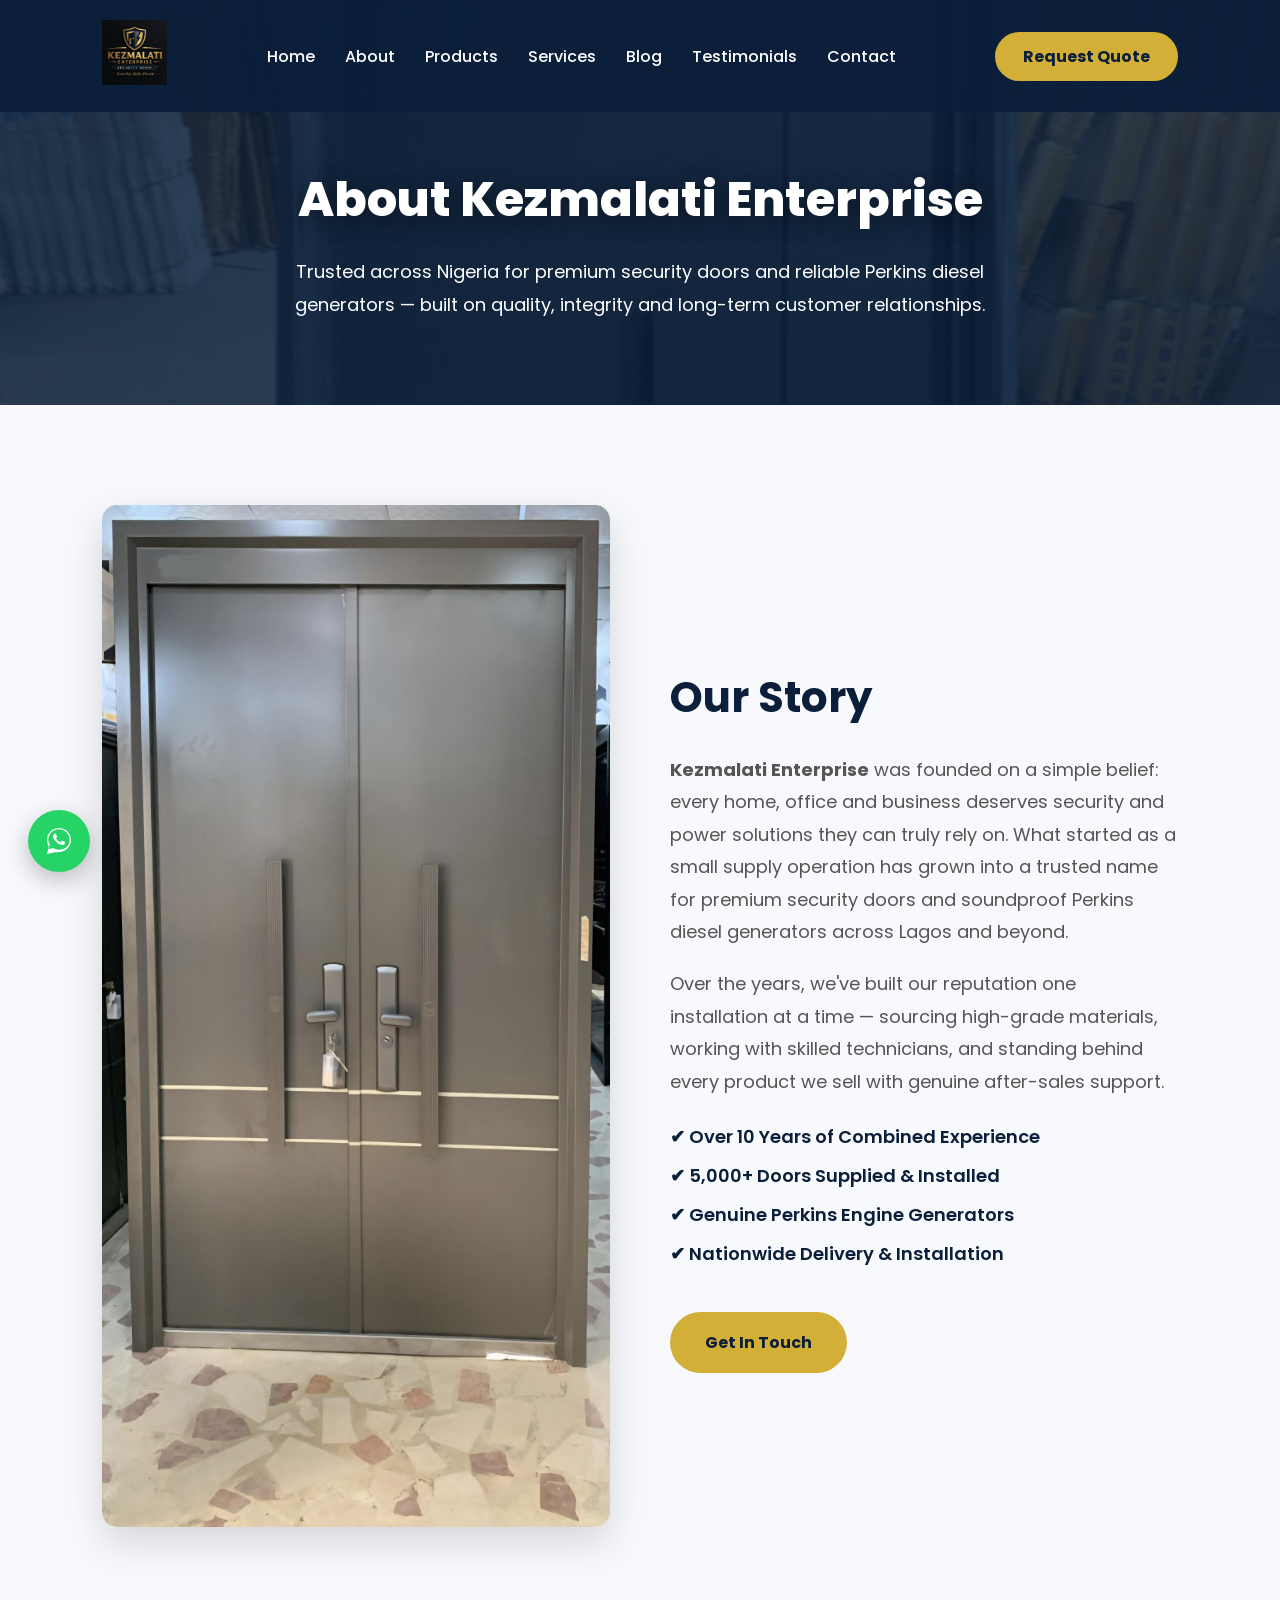
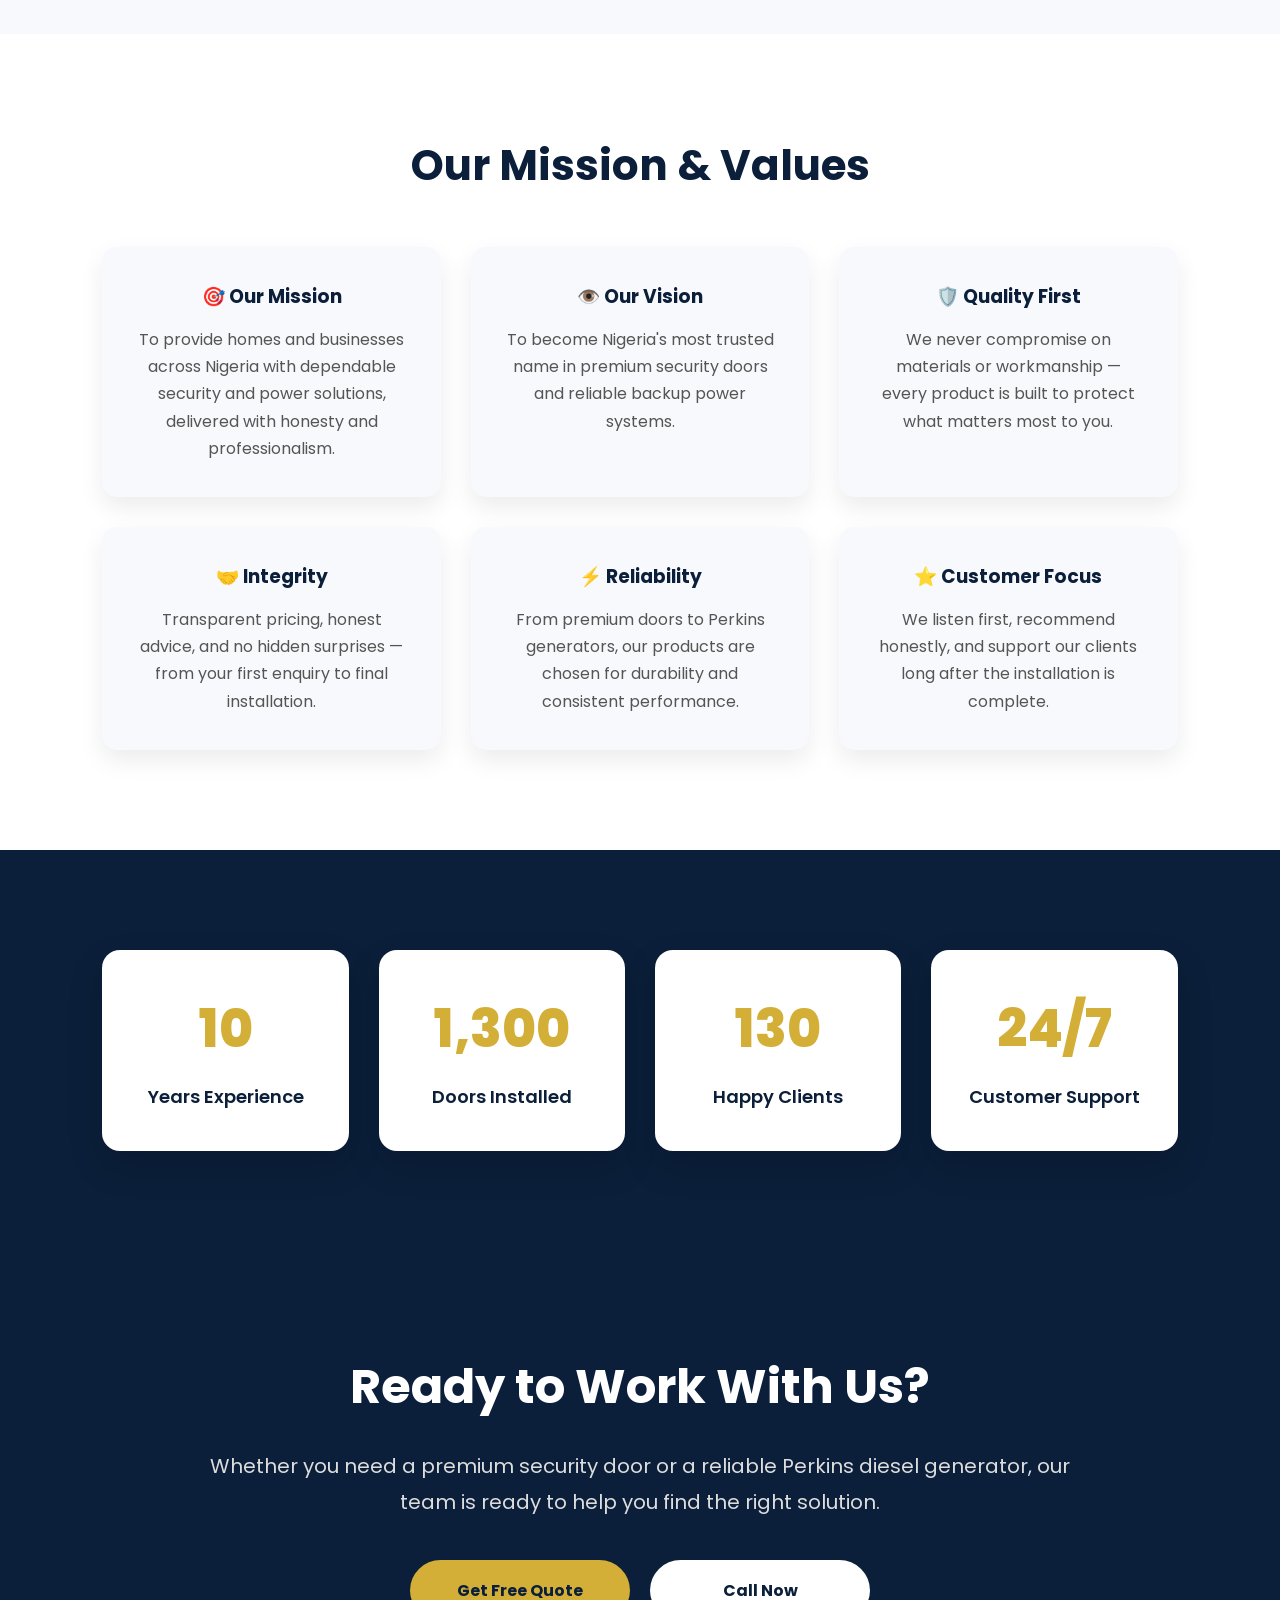
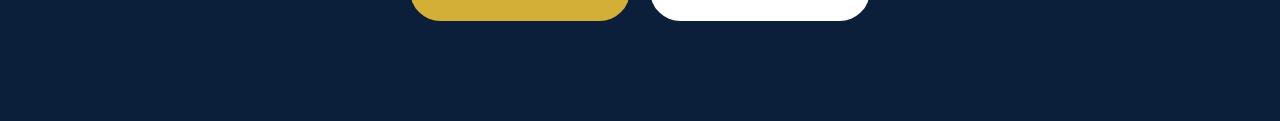
==== about.html @ baad0e33 "Fix sitemap URLs, robots.txt, analytics setup and SEO updates" ====
<!DOCTYPE html>
<html lang="en">
<head>

<meta charset="UTF-8">
<meta name="viewport" content="width=device-width, initial-scale=1.0">

<!-- Google tag (gtag.js) -->
<script async src="https://www.googletagmanager.com/gtag/js?id=G-0LH8WKZGC8"></script>
<script>
  window.dataLayer = window.dataLayer || [];
  function gtag(){dataLayer.push(arguments);}
  gtag('js', new Date());

  gtag('config', 'G-0LH8WKZGC8');
</script>

<title>About Us | Kezmalati Enterprise – Security Doors & Perkins Generators</title>

<meta name="description" content="Learn about Kezmalati Enterprise — trusted supplier and installer of premium security doors, armored doors and soundproof Perkins diesel generators across Lagos, Nigeria.">

<meta name="keywords" content="about Kezmalati Enterprise, security doors company Lagos, Perkins generator supplier Nigeria">

<meta name="author" content="Kezmalati Enterprise">
<meta name="robots" content="index, follow">

<link rel="canonical" href="https://kzmalat.github.io/kezma-main/about.html">

<meta property="og:type" content="website">
<meta property="og:title" content="About Us | Kezmalati Enterprise">
<meta property="og:description" content="Trusted supplier and installer of premium security doors and soundproof Perkins diesel generators across Nigeria.">
<meta property="og:image" content="https://kzmalat.github.io/kezma-main/images/logo.png">
<meta property="og:url" content="https://kzmalat.github.io/kezma-main/about.html">
<meta property="og:site_name" content="Kezmalati Enterprise">

<meta name="twitter:card" content="summary_large_image">
<meta name="twitter:title" content="About Us | Kezmalati Enterprise">
<meta name="twitter:description" content="Trusted supplier and installer of premium security doors and soundproof Perkins diesel generators across Nigeria.">
<meta name="twitter:image" content="https://kzmalat.github.io/kezma-main/images/logo.png">

<link rel="icon" type="image/png" href="images/logo.png">

<link rel="stylesheet" href="css/style.css">

<link rel="preconnect" href="https://fonts.googleapis.com">
<link rel="preconnect" href="https://fonts.gstatic.com" crossorigin>
<link href="https://fonts.googleapis.com/css2?family=Poppins:wght@300;400;500;600;700;800&display=swap" rel="stylesheet">

<script async src="https://www.googletagmanager.com/gtag/js?id=G-X28613F987"></script>
<script>
  window.dataLayer = window.dataLayer || [];
  function gtag(){dataLayer.push(arguments);}
  gtag('js', new Date());
  gtag('config', 'G-X28613F987');
</script>

</head>

<body>

<header>
<nav class="navbar">

<div class="logo">
<a href="index.html"><img src="images/logo.png" alt="Kezmalati Enterprise Logo"></a>
</div>

<ul class="nav-links" id="navLinks">
<li><a href="index.html">Home</a></li>
<li><a href="about.html">About</a></li>
<li><a href="products.html">Products</a></li>
<li><a href="services.html">Services</a></li>
<li><a href="blog.html">Blog</a></li>
<li><a href="index.html#testimonial">Testimonials</a></li>
<li><a href="contact.html">Contact</a></li>
</ul>

<a class="quote-btn" href="contact.html">Request Quote</a>
<button class="hamburger" id="hamburgerBtn" aria-label="Toggle menu">
    <span></span>
    <span></span>
    <span></span>
</button>
</nav>
</header>

<!-- ================= PAGE HEADER ================= -->

<section class="page-header">
    <div class="page-header-content">
        <h1>About Kezmalati Enterprise</h1>
        <p>Trusted across Nigeria for premium security doors and reliable Perkins diesel generators — built on quality, integrity and long-term customer relationships.</p>
    </div>
</section>

<!-- ================= OUR STORY ================= -->

<section class="about" id="our-story">
    <div class="about-container">

        <div class="about-image">
            <img src="images/door2.jpg" alt="Kezmalati Enterprise installation" loading="lazy" width="720" height="1022">
        </div>

        <div class="about-text">
            <h2>Our Story</h2>
            <p>
                <strong>Kezmalati Enterprise</strong> was founded on a simple belief: every home, office and business deserves security and power solutions they can truly rely on. What started as a small supply operation has grown into a trusted name for premium security doors and soundproof Perkins diesel generators across Lagos and beyond.
            </p>
            <p>
                Over the years, we've built our reputation one installation at a time — sourcing high-grade materials, working with skilled technicians, and standing behind every product we sell with genuine after-sales support.
            </p>

            <ul class="about-list">
                <li>✔ Over 10 Years of Combined Experience</li>
                <li>✔ 5,000+ Doors Supplied & Installed</li>
                <li>✔ Genuine Perkins Engine Generators</li>
                <li>✔ Nationwide Delivery & Installation</li>
            </ul>

            <a href="contact.html" class="btn-primary">Get In Touch</a>
        </div>

    </div>
</section>

<!-- ================= MISSION / VISION / VALUES ================= -->

<section class="why-choose">
    <h2>Our Mission &amp; Values</h2>

    <div class="why-grid">

        <div class="why-card reveal">
            <h3>🎯 Our Mission</h3>
            <p>To provide homes and businesses across Nigeria with dependable security and power solutions, delivered with honesty and professionalism.</p>
        </div>

        <div class="why-card reveal">
            <h3>👁️ Our Vision</h3>
            <p>To become Nigeria's most trusted name in premium security doors and reliable backup power systems.</p>
        </div>

        <div class="why-card reveal">
            <h3>🛡️ Quality First</h3>
            <p>We never compromise on materials or workmanship — every product is built to protect what matters most to you.</p>
        </div>

        <div class="why-card reveal">
            <h3>🤝 Integrity</h3>
            <p>Transparent pricing, honest advice, and no hidden surprises — from your first enquiry to final installation.</p>
        </div>

        <div class="why-card reveal">
            <h3>⚡ Reliability</h3>
            <p>From premium doors to Perkins generators, our products are chosen for durability and consistent performance.</p>
        </div>

        <div class="why-card reveal">
            <h3>⭐ Customer Focus</h3>
            <p>We listen first, recommend honestly, and support our clients long after the installation is complete.</p>
        </div>

    </div>
</section>

<!-- ================= STATS ================= -->

<section class="stats-section">
    <div class="stats-container">

        <div class="stat-box reveal">
            <h2 class="counter" data-target="10">0</h2>
            <p>Years Experience</p>
        </div>

        <div class="stat-box reveal">
            <h2 class="counter" data-target="5000">0</h2>
            <p>Doors Installed</p>
        </div>

        <div class="stat-box reveal">
            <h2 class="counter" data-target="500">0</h2>
            <p>Happy Clients</p>
        </div>

        <div class="stat-box reveal">
            <h2>24/7</h2>
            <p>Customer Support</p>
        </div>

    </div>
</section>

<!-- ================= CTA ================= -->

<section class="cta-section">
    <div class="cta-content">
        <h2>Ready to Work With Us?</h2>
        <p>Whether you need a premium security door or a reliable Perkins diesel generator, our team is ready to help you find the right solution.</p>

        <div class="cta-buttons">
            <a href="contact.html" class="btn-primary">Get Free Quote</a>
            <a href="tel:07018037909" class="btn-secondary">Call Now</a>
        </div>
    </div>
</section>

<script src="js/script.js" defer></script>
<script src="js/scroll-animations.js" defer></script>
<script src="js/mobile-menu.js" defer></script>
<script src="js/back-to-top.js" defer></script>
<script src="js/active-nav.js" defer></script>

<script type="text/javascript" id="hs-script-loader" async defer src="//js-eu1.hs-scripts.com/148924846.js"></script>

<a href="https://wa.me/2348070807540?text=Hello%20Kezmalati%2C%20I%27m%20interested%20in%20your%20security%20doors%2Fgenerators"
   class="whatsapp-float"
   target="_blank"
   aria-label="Chat with us on WhatsApp">
    <svg viewBox="0 0 32 32" xmlns="http://www.w3.org/2000/svg">
        <path d="M16.001 3C9.373 3 4 8.373 4 15c0 2.362.688 4.564 1.875 6.417L4 29l7.79-1.833A11.93 11.93 0 0 0 16 27c6.627 0 12-5.373 12-12S22.628 3 16.001 3zm0 21.7c-1.933 0-3.733-.55-5.267-1.5l-.375-.225-4.617 1.083 1.108-4.5-.246-.392A9.65 9.65 0 0 1 5.3 15c0-5.9 4.8-10.7 10.7-10.7S26.7 9.1 26.7 15 21.9 24.7 16 24.7zm5.517-8.017c-.3-.15-1.775-.875-2.05-.975-.275-.1-.475-.15-.675.15-.2.3-.775.975-.95 1.175-.175.2-.35.225-.65.075-.3-.15-1.27-.468-2.42-1.492-.895-.798-1.5-1.783-1.675-2.083-.175-.3-.02-.462.132-.612.135-.135.3-.35.45-.525.15-.175.2-.3.3-.5.1-.2.05-.375-.025-.525-.075-.15-.675-1.625-.925-2.225-.244-.585-.492-.506-.675-.516-.175-.008-.375-.01-.575-.01s-.525.075-.8.375c-.275.3-1.05 1.025-1.05 2.5s1.075 2.9 1.225 3.1c.15.2 2.113 3.225 5.12 4.524.716.309 1.274.494 1.71.632.718.228 1.372.196 1.888.119.576-.086 1.775-.726 2.025-1.427.25-.7.25-1.3.175-1.427-.075-.125-.275-.2-.575-.35z"/>
    </svg>
</a>

<button id="backToTop" aria-label="Back to top">↑</button>

</body>
</html>
---- css/style.css ----
html{
    scroll-behavior:smooth;
}

*{
margin:0;
padding:0;
box-sizing:border-box;
font-family:'Poppins',sans-serif;
}

body{
background:white;
}

.navbar{
position:fixed;
top:0;
left:0;
width:100%;
display:flex;
justify-content:space-between;
align-items:center;
padding:20px 8%;
background:rgba(11,31,58,.95);
z-index:999;
}

.logo img{
height:65px;
}

.nav-links{
display:flex;
list-style:none;
gap:30px;
}

.nav-links a{
color:white;
text-decoration:none;
font-weight:500;
transition:.3s;
}

.nav-links a:hover{
color:#D4AF37;
}

.quote-btn{
background:#D4AF37;
color:#0B1F3A;
padding:12px 28px;
text-decoration:none;
border-radius:40px;
font-weight:bold;
transition:.3s;
}

.quote-btn:hover{
transform:translateY(-3px);
}

/* ================= HERO SECTION ================= */

.hero{
    position:relative;
    height:100vh;
    display:flex;
    justify-content:center;
    align-items:center;
    text-align:center;
    background-size:cover;
    background-position:center;
    background-repeat:no-repeat;
    color:#fff;
}

.hero-content{
    width:100%;
    max-width:900px;
    margin:auto;
    padding:20px;
    z-index:2;
}

.hero h1{
    font-size:64px;
    font-weight:800;
    line-height:1.2;
    margin-bottom:25px;
    text-shadow:0 5px 25px rgba(0,0,0,.45);
}

.hero p{
    font-size:22px;
    line-height:1.8;
    max-width:800px;
    margin:0 auto 40px;
}

.hero-buttons{
    display:flex;
    justify-content:center;
    gap:20px;
    flex-wrap:wrap;
}

.btn-primary,
.btn-secondary{
    display:inline-block;
    padding:18px 35px;
    border-radius:50px;
    text-decoration:none;
    font-weight:700;
    transition:.3s;
}

.btn-primary{
    background:#D4AF37;
    color:#0B1F3A;
}

.btn-secondary{
    background:#ffffff;
    color:#0B1F3A;
}

.btn-primary:hover,
.btn-secondary:hover{
    transform:translateY(-4px);
}

@media(max-width:900px){
.hero{ padding:0 20px; }
.hero h1{ font-size:42px; }
.hero p{ font-size:18px; }
.hero-buttons{ flex-direction:column; align-items:center; }
}

/* ================= HAMBURGER MENU ================= */

.hamburger{
    display:none;
    flex-direction:column;
    justify-content:space-between;
    width:32px;
    height:24px;
    background:none;
    border:none;
    cursor:pointer;
    z-index:1001;
}

.hamburger span{
    display:block;
    height:3px;
    width:100%;
    background:#D4AF37;
    border-radius:3px;
    transition:.3s;
}

.hamburger.active span:nth-child(1){ transform:translateY(10.5px) rotate(45deg); }
.hamburger.active span:nth-child(2){ opacity:0; }
.hamburger.active span:nth-child(3){ transform:translateY(-10.5px) rotate(-45deg); }

@media(max-width:900px){
.hamburger{ display:flex; }
.nav-links{
    display:flex;
    flex-direction:column;
    position:fixed;
    top:0;
    right:-100%;
    width:70%;
    max-width:320px;
    height:100vh;
    background:#0B1F3A;
    padding:100px 30px;
    gap:25px;
    transition:right .4s ease;
    z-index:1000;
}
.nav-links.active{ right:0; }
.nav-links li{ list-style:none; }
.nav-links a{ font-size:18px; }
.quote-btn{ display:none; }
}

/* ================= ABOUT SECTION ================= */

.about{
    padding:100px 8%;
    background:#f8f9fc;
}

.about-container{
    display:flex;
    align-items:center;
    justify-content:space-between;
    gap:60px;
    flex-wrap:wrap;
}

.about-image{ flex:1; }
.about-image img{
    width:100%;
    border-radius:15px;
    box-shadow:0 15px 40px rgba(0,0,0,.15);
}

.about-text{ flex:1; }
.about-text h2{
    font-size:42px;
    color:#0B1F3A;
    margin-bottom:25px;
}

.about-text p{
    font-size:18px;
    line-height:1.8;
    color:#555;
    margin-bottom:20px;
}

.about-list{
    list-style:none;
    padding:0;
    margin:25px 0;
}

.about-list li{
    margin-bottom:12px;
    font-size:18px;
    font-weight:600;
    color:#0B1F3A;
}

.about .btn-primary{
    display:inline-block;
    margin-top:20px;
}

@media(max-width:900px){
.about-container{ flex-direction:column; }
.about-text{ text-align:center; }
.about-text h2{ font-size:34px; }
.about-image img{ max-width:500px; margin:auto; display:block; }
}

/* ================= WHY CHOOSE US ================= */

.why-choose{
    padding:100px 8%;
    background:#ffffff;
    text-align:center;
}

.why-choose h2{
    font-size:42px;
    color:#0B1F3A;
    margin-bottom:50px;
}

.why-grid{
    display:grid;
    grid-template-columns:repeat(auto-fit,minmax(280px,1fr));
    gap:30px;
}

.why-card{
    background:#f8f9fc;
    padding:35px;
    border-radius:15px;
    box-shadow:0 10px 25px rgba(0,0,0,.08);
    transition:0.3s;
}

.why-card:hover{ transform:translateY(-10px); }
.why-card h3{ color:#0B1F3A; margin-bottom:15px; }
.why-card p{ color:#555; line-height:1.7; }

/* ================= FEATURED PRODUCTS ================= */

.featured-products{
    padding:100px 8%;
    background:#ffffff;
}

.section-title{
    text-align:center;
    margin-bottom:80px;
}

.section-title h2{
    font-size:42px;
    color:#0B1F3A;
    margin-bottom:25px;
}

.section-title p{
    font-size:18px;
    color:#666;
    max-width:700px;
    margin:0 auto 20px;
    line-height:1.8;
}

.products-grid{
    display:grid;
    grid-template-columns:repeat(auto-fit,minmax(320px,1fr));
    gap:35px;
}

.product-card{
    background:#ffffff;
    border-radius:18px;
    overflow:hidden;
    box-shadow:0 12px 35px rgba(0,0,0,.10);
    transition:all .35s ease;
}

.product-card:hover{
    transform:translateY(-10px);
    box-shadow:0 18px 45px rgba(0,0,0,.18);
}

.product-card img{
    width:100%;
    height:320px;
    object-fit:cover;
    display:block;
}

.product-card h3{
    color:#0B1F3A;
    font-size:24px;
    margin:30px 25px 18px;
    line-height:1.4;
}

.product-card p{
    color:#666;
    font-size:16px;
    line-height:1.8;
    margin:0 25px 30px;
}

.product-card .btn-primary{
    display:inline-block;
    margin:10px 25px 35px;
}

@media(max-width:768px){
.product-card img{ height:240px; }
.section-title h2{ font-size:34px; }
}

/* ================= GENERATOR SECTION ================= */

.generator-section{
    padding:100px 8%;
    background:#f8f9fc;
}

.generator-content{
    display:flex;
    align-items:center;
    justify-content:space-between;
    gap:60px;
    flex-wrap:wrap;
}

.generator-text{ flex:1; }
.generator-tag{
    display:inline-block;
    background:#D4AF37;
    color:#0B1F3A;
    padding:8px 18px;
    border-radius:30px;
    font-weight:600;
    margin-bottom:20px;
}

.generator-text h2{
    font-size:42px;
    color:#0B1F3A;
    margin-bottom:25px;
}

.generator-text p{
    font-size:18px;
    line-height:1.8;
    color:#555;
    margin-bottom:25px;
}

.generator-list{
    list-style:none;
    margin-bottom:35px;
    padding:0;
}

.generator-list li{
    margin-bottom:12px;
    font-size:18px;
    font-weight:600;
    color:#0B1F3A;
}

.generator-buttons{
    display:flex;
    gap:20px;
    flex-wrap:wrap;
}

.generator-image{ flex:1; text-align:center; }
.generator-image img{
    width:100%;
    max-width:450px;
    height:320px;
    object-fit:cover;
    border-radius:18px;
    box-shadow:0 15px 40px rgba(0,0,0,.15);
    transition:.3s;
}

.generator-image img:hover{ transform:scale(1.03); }

@media(max-width:900px){
.generator-content{ flex-direction:column; }
.generator-text{ text-align:center; }
.generator-buttons{ justify-content:center; }
.generator-text h2{ font-size:34px; }
.generator-image img{ max-width:100%; height:auto; }
}

/* ================= TESTIMONIAL SECTION ================= */

.testimonial-section{
    padding:100px 8%;
    background:#f5f7fb;
    text-align:center;
}

.testimonial-card{
    max-width:850px;
    margin:60px auto 0;
    background:#ffffff;
    padding:50px;
    border-radius:20px;
    box-shadow:0 15px 40px rgba(0,0,0,.10);
    transition:.3s;
}

.testimonial-card:hover{
    transform:translateY(-8px);
    box-shadow:0 20px 50px rgba(0,0,0,.15);
}

.testimonial-card img{
    width:140px;
    height:140px;
    object-fit:cover;
    border-radius:50%;
    border:5px solid #D4AF37;
    display:block;
    margin:0 auto 25px;
}

.testimonial-card h3{
    font-size:30px;
    color:#0B1F3A;
    margin-bottom:10px;
}

.testimonial-card span{
    display:block;
    color:#777;
    font-size:18px;
    margin-bottom:20px;
}

.stars{
    font-size:28px;
    color:#D4AF37;
    letter-spacing:5px;
    margin-bottom:25px;
}

.testimonial-card p{
    font-size:19px;
    color:#555;
    line-height:2;
    max-width:700px;
    margin:0 auto;
    font-style:italic;
}

@media(max-width:768px){
.testimonial-section{ padding:80px 6%; }
.testimonial-card{ padding:35px 25px; }
.testimonial-card img{ width:110px; height:110px; }
.testimonial-card h3{ font-size:24px; }
.testimonial-card p{ font-size:17px; line-height:1.8; }
}

/* ================= STATISTICS SECTION ================= */

.stats-section{
    padding:100px 8%;
    background:#0B1F3A;
}

.stats-container{
    display:grid;
    grid-template-columns:repeat(auto-fit,minmax(220px,1fr));
    gap:30px;
    text-align:center;
}

.stat-box{
    background:white;
    padding:40px 25px;
    border-radius:18px;
    box-shadow:0 15px 35px rgba(0,0,0,.15);
    transition:.3s;
}

.stat-box:hover{ transform:translateY(-10px); }
.stat-box h2{
    font-size:52px;
    color:#D4AF37;
    margin-bottom:15px;
    font-weight:800;
}

.stat-box p{
    font-size:18px;
    color:#0B1F3A;
    font-weight:600;
    line-height:1.6;
}

@media(max-width:768px){
.stat-box h2{ font-size:42px; }
.stat-box{ padding:30px 20px; }
}

/* ================= CALL TO ACTION SECTION ================= */

.cta-section{
    padding:100px 8%;
    background:#0B1F3A;
    text-align:center;
}

.cta-content{ max-width:900px; margin:0 auto; }
.cta-content h2{
    color:#ffffff;
    font-size:48px;
    margin-bottom:25px;
    font-weight:700;
}

.cta-content p{
    color:#dddddd;
    font-size:20px;
    line-height:1.8;
    margin-bottom:40px;
}

.cta-buttons{
    display:flex;
    justify-content:center;
    gap:20px;
    flex-wrap:wrap;
}

.cta-buttons .btn-primary,
.cta-buttons .btn-secondary{
    min-width:220px;
    text-align:center;
}

@media(max-width:768px){
.cta-content h2{ font-size:36px; }
.cta-content p{ font-size:18px; }
.cta-buttons{ flex-direction:column; align-items:center; }
}

/* ================= CONTACT SECTION ================= */

.contact-section{
    padding:100px 8%;
    background:#ffffff;
}

.contact-container{
    display:flex;
    justify-content:space-between;
    gap:60px;
    flex-wrap:wrap;
    margin-top:60px;
}

.contact-info{ flex:1; min-width:320px; }
.contact-info h3{
    font-size:34px;
    color:#0B1F3A;
    margin-bottom:30px;
}

.contact-info p{
    font-size:18px;
    line-height:1.9;
    color:#555;
    margin-bottom:25px;
}

.contact-form{
    flex:1;
    min-width:320px;
    background:#f8f9fc;
    padding:40px;
    border-radius:20px;
    box-shadow:0 15px 40px rgba(0,0,0,.10);
}

.contact-form form{
    display:flex;
    flex-direction:column;
    gap:20px;
}

.contact-form input,
.contact-form textarea{
    width:100%;
    padding:18px;
    border:1px solid #ddd;
    border-radius:10px;
    font-size:16px;
    outline:none;
    transition:.3s;
}

.contact-form input:focus,
.contact-form textarea:focus{
    border-color:#D4AF37;
    box-shadow:0 0 8px rgba(212,175,55,.3);
}

.contact-form textarea{ resize:vertical; }
.contact-form button{ border:none; cursor:pointer; font-size:18px; }

@media(max-width:900px){
.contact-container{ flex-direction:column; }
.contact-form{ padding:30px; }
.contact-info h3{ text-align:center; }
}

/* ================= LOCATION SECTION ================= */

.location-section{
    padding:100px 8%;
    background:#f8f9fc;
}

.location-card{
    max-width:700px;
    margin:50px auto 0;
    background:#ffffff;
    padding:50px;
    border-radius:20px;
    text-align:center;
    box-shadow:0 15px 40px rgba(0,0,0,.10);
}

.location-card h3{
    color:#0B1F3A;
    font-size:32px;
    margin-bottom:20px;
}

.location-card p{
    font-size:18px;
    color:#555;
    line-height:1.9;
    margin-bottom:35px;
}

/* ================= GALLERY SECTION ================= */

.gallery-section{
    padding:100px 8%;
    background:#ffffff;
}

.gallery-grid{
    display:grid;
    grid-template-columns:repeat(auto-fit,minmax(300px,1fr));
    gap:25px;
    margin-top:60px;
}

.gallery-grid img{
    width:100%;
    height:320px;
    object-fit:cover;
    border-radius:18px;
    cursor:pointer;
    transition:all .4s ease;
    box-shadow:0 12px 30px rgba(0,0,0,.12);
}

.gallery-grid img:hover{
    transform:scale(1.05);
    box-shadow:0 20px 45px rgba(0,0,0,.20);
}

.gallery-button{ text-align:center; margin-top:50px; }
.gallery-button .btn-primary{ display:inline-block; }

@media(max-width:768px){
.gallery-grid{ grid-template-columns:1fr; }
.gallery-grid img{ height:260px; }
}

/* ================= LIGHTBOX ================= */

.lightbox{
    display:none;
    position:fixed;
    top:0;
    left:0;
    width:100%;
    height:100%;
    background:rgba(0,0,0,.92);
    justify-content:center;
    align-items:center;
    z-index:99999;
}

.lightbox-image{
    max-width:90%;
    max-height:90%;
    border-radius:15px;
    box-shadow:0 20px 60px rgba(0,0,0,.5);
    animation:zoomIn .3s ease;
}

.close-lightbox{
    position:absolute;
    top:25px;
    right:40px;
    font-size:55px;
    color:#ffffff;
    cursor:pointer;
    font-weight:bold;
    transition:.3s;
}

.close-lightbox:hover{ color:#D4AF37; }

@keyframes zoomIn{
    from{ transform:scale(.8); opacity:0; }
    to{ transform:scale(1); opacity:1; }
}

/* ================= FAQ SECTION ================= */

.faq-section{
    padding:100px 8%;
    background:#f8f9fc;
}

.faq-list{ max-width:850px; margin:60px auto 0; }

.faq-item{
    background:#ffffff;
    border-radius:15px;
    margin-bottom:18px;
    box-shadow:0 8px 25px rgba(0,0,0,.06);
    overflow:hidden;
    transition:.3s;
}

.faq-item.active{ box-shadow:0 12px 35px rgba(0,0,0,.12); }

.faq-question{
    width:100%;
    background:none;
    border:none;
    color:#0B1F3A;
    font-size:18px;
    font-weight:600;
    text-align:left;
    padding:26px 30px;
    display:flex;
    justify-content:space-between;
    align-items:center;
    cursor:pointer;
    transition:.3s;
}

.faq-question:hover{ color:#D4AF37; }

.faq-icon{
    font-size:26px;
    color:#D4AF37;
    font-weight:700;
    transition:transform .3s;
    flex-shrink:0;
    margin-left:20px;
}

.faq-item.active .faq-icon{ transform:rotate(45deg); }

.faq-answer{
    max-height:0;
    overflow:hidden;
    transition:max-height .35s ease, padding .35s ease;
    padding:0 30px;
}

.faq-item.active .faq-answer{ max-height:300px; padding:0 30px 26px; }

.faq-answer p{
    color:#555;
    font-size:16px;
    line-height:1.8;
    margin:0;
}

@media(max-width:768px){
.faq-section{ padding:80px 6%; }
.faq-question{ font-size:16px; padding:20px 22px; }
.faq-answer{ padding:0 22px; }
.faq-item.active .faq-answer{ padding:0 22px 20px; }
}

/* ================= FLOATING WHATSAPP BUTTON ================= */

.whatsapp-float{
    position:fixed;
    bottom:28px;
    left:28px;
    width:62px;
    height:62px;
    background:#25D366;
    border-radius:50%;
    display:flex;
    align-items:center;
    justify-content:center;
    box-shadow:0 8px 25px rgba(0,0,0,.25);
    z-index:9999;
    animation:pulse 2.5s infinite;
    transition:.3s;
}

.whatsapp-float:hover{
    transform:scale(1.08);
    box-shadow:0 12px 35px rgba(0,0,0,.35);
}

.whatsapp-float svg{
    width:32px;
    height:32px;
    fill:#ffffff;
}

@keyframes pulse{
    0%{ box-shadow:0 8px 25px rgba(0,0,0,.25), 0 0 0 0 rgba(37,211,102,.6); }
    70%{ box-shadow:0 8px 25px rgba(0,0,0,.25), 0 0 0 18px rgba(37,211,102,0); }
    100%{ box-shadow:0 8px 25px rgba(0,0,0,.25), 0 0 0 0 rgba(37,211,102,0); }
}

@media(max-width:768px){
.whatsapp-float{ width:54px; height:54px; bottom:20px; left:20px; }
.whatsapp-float svg{ width:28px; height:28px; }
}

/* ================= BACK TO TOP BUTTON ================= */

#backToTop{
    position:fixed;
    top:100px;
    right:28px;
    width:50px;
    height:50px;
    background:#0B1F3A;
    color:#D4AF37;
    border:none;
    border-radius:50%;
    font-size:22px;
    cursor:pointer;
    display:none;
    align-items:center;
    justify-content:center;
    box-shadow:0 8px 20px rgba(0,0,0,.25);
    z-index:9999;
    transition:.3s;
}

#backToTop:hover{ transform:translateY(-4px); }
#backToTop.show{ display:flex; }

@media(max-width:768px){
#backToTop{ top:85px; right:20px; width:44px; height:44px; font-size:18px; }
}

/* ================= SCROLL ANIMATIONS ================= */

.reveal{
    opacity:0;
    transform:translateY(40px);
    transition:opacity .7s ease, transform .7s ease;
}

.reveal.active{ opacity:1; transform:translateY(0); }

.why-grid .reveal:nth-child(2),
.products-grid .reveal:nth-child(2),
.stats-container .reveal:nth-child(2){ transition-delay:.1s; }

.why-grid .reveal:nth-child(3),
.products-grid .reveal:nth-child(3),
.stats-container .reveal:nth-child(3){ transition-delay:.2s; }

.why-grid .reveal:nth-child(4),
.products-grid .reveal:nth-child(4),
.stats-container .reveal:nth-child(4){ transition-delay:.3s; }

.why-grid .reveal:nth-child(5),
.products-grid .reveal:nth-child(5){ transition-delay:.4s; }

.why-grid .reveal:nth-child(6),
.products-grid .reveal:nth-child(6){ transition-delay:.5s; }

/* ================= ACTIVE NAV LINK ================= */

.nav-links a.active-link{ color:#D4AF37; }

/* ================= GALLERY LOAD MORE ================= */

.gallery-extra{ display:none; }
.gallery-extra.show{ display:block; }
#loadMoreBtn{ border:none; cursor:pointer; margin-right:15px; }

/* ================= PAGE HEADER (for interior pages) ================= */

.page-header{
    position:relative;
    height:45vh;
    min-height:320px;
    display:flex;
    justify-content:center;
    align-items:center;
    text-align:center;
    background:linear-gradient(rgba(11,31,58,.85),rgba(11,31,58,.85)), url('../images/door6.jpg');
    background-size:cover;
    background-position:center;
    color:#fff;
    padding-top:80px;
}

.page-header-content{ max-width:800px; margin:auto; padding:20px; z-index:2; }

.page-header h1{
    font-size:48px;
    font-weight:800;
    margin-bottom:20px;
    text-shadow:0 5px 25px rgba(0,0,0,.45);
}

.page-header p{ font-size:18px; line-height:1.8; }

@media(max-width:900px){
.page-header{ height:38vh; min-height:260px; }
.page-header h1{ font-size:32px; }
.page-header p{ font-size:16px; }
}

/* ================= PRODUCT CATALOG TOOLBAR ================= */

.catalog-toolbar{
    display:flex;
    justify-content:space-between;
    align-items:flex-end;
    flex-wrap:wrap;
    gap:20px;
    max-width:1200px;
    margin:0 auto 40px;
    padding-bottom:25px;
    border-bottom:1px solid #e5e5e5;
}

.catalog-filters,
.catalog-sort-count{
    display:flex;
    align-items:flex-end;
    gap:20px;
    flex-wrap:wrap;
}

.catalog-select-group{ display:flex; flex-direction:column; gap:6px; }

.catalog-select-group label{
    font-size:13px;
    font-weight:600;
    color:#0B1F3A;
    text-transform:uppercase;
    letter-spacing:.5px;
}

.catalog-select-group select{
    padding:10px 16px;
    border:1px solid #ccc;
    border-radius:8px;
    background:#ffffff;
    color:#0B1F3A;
    font-family:'Poppins',sans-serif;
    font-size:15px;
    cursor:pointer;
    min-width:170px;
    outline:none;
    transition:.3s;
}

.catalog-select-group select:focus,
.catalog-select-group select:hover{ border-color:#D4AF37; }

.catalog-count{
    font-size:15px;
    color:#666;
    font-weight:500;
    white-space:nowrap;
}

@media(max-width:768px){
.catalog-toolbar{ flex-direction:column; align-items:stretch; }
.catalog-filters, .catalog-sort-count{ justify-content:space-between; }
.catalog-select-group select{ min-width:0; width:100%; }
}

/* ================= PRODUCT CARD: IMAGE WRAPPER & BADGES ================= */

.product-image-wrap{ position:relative; overflow:hidden; }
.product-image-wrap img{ width:100%; height:320px; object-fit:cover; display:block; }

.sale-badge,
.stock-badge{
    position:absolute;
    top:14px;
    left:14px;
    padding:6px 14px;
    border-radius:6px;
    font-size:13px;
    font-weight:700;
    z-index:2;
}

.sale-badge{ background:#D4AF37; color:#0B1F3A; }
.stock-badge{ background:#0B1F3A; color:#ffffff; top:14px; left:14px; }
.sale-badge + .stock-badge, .stock-badge{ top:56px; }

.product-price{
    margin:0 25px 12px;
    font-size:20px;
    font-weight:700;
    color:#D4AF37;
}

.catalog-empty{
    grid-column:1/-1;
    text-align:center;
    color:#777;
    font-size:17px;
    padding:60px 20px;
}

/* ================= PRODUCT CARD: SPECIFICATIONS ================= */

.product-specs{
    margin:0 25px 20px;
    border:1px solid #e5e5e5;
    border-radius:10px;
    overflow:hidden;
    background:#f8f9fc;
}

.product-specs summary{
    list-style:none;
    cursor:pointer;
    padding:14px 18px;
    font-size:14px;
    font-weight:600;
    color:#0B1F3A;
    display:flex;
    justify-content:space-between;
    align-items:center;
    transition:.3s;
}

.product-specs summary::-webkit-details-marker{ display:none; }

.product-specs summary::after{
    content:"+";
    font-size:20px;
    font-weight:700;
    color:#D4AF37;
    margin-left:12px;
    transition:transform .3s;
}

.product-specs[open] summary::after{ transform:rotate(45deg); }

.product-specs summary:hover{ color:#D4AF37; }

.spec-description{
    padding:0 18px 14px;
    font-size:14.5px;
    line-height:1.7;
    color:#555;
    font-style:italic;
    border-top:1px solid #e5e5e5;
    margin:0;
    padding-top:14px;
}

.spec-row{
    display:flex;
    flex-direction:column;
    gap:4px;
    padding:12px 18px;
    border-top:1px solid #e5e5e5;
}

.spec-label{
    font-size:12px;
    font-weight:700;
    color:#D4AF37;
    text-transform:uppercase;
    letter-spacing:.5px;
}

.spec-value{
    font-size:14.5px;
    line-height:1.7;
    color:#444;
}

.product-specs .spec-row:last-child{ padding-bottom:16px; }

@media(max-width:768px){
.product-specs summary{ font-size:13.5px; padding:12px 16px; }
.spec-row{ padding:10px 16px; }
.spec-description{ padding:12px 16px 12px; font-size:14px; }
}

/* ================= BLOG LISTING ================= */

.blog-section{
    padding:100px 8%;
    background:#ffffff;
}

.blog-grid{
    display:grid;
    grid-template-columns:repeat(auto-fit,minmax(340px,1fr));
    gap:35px;
    max-width:1200px;
    margin:60px auto 0;
}

.blog-card{
    background:#ffffff;
    border-radius:18px;
    overflow:hidden;
    box-shadow:0 12px 35px rgba(0,0,0,.10);
    transition:all .35s ease;
    display:flex;
    flex-direction:column;
}

.blog-card:hover{
    transform:translateY(-10px);
    box-shadow:0 18px 45px rgba(0,0,0,.18);
}

.blog-card img{
    width:100%;
    height:230px;
    object-fit:cover;
    display:block;
}

.blog-card-body{
    padding:28px 25px 30px;
    display:flex;
    flex-direction:column;
    flex:1;
}

.blog-meta{
    font-size:13px;
    font-weight:600;
    color:#D4AF37;
    text-transform:uppercase;
    letter-spacing:.5px;
    margin-bottom:14px;
}

.blog-card h3{
    color:#0B1F3A;
    font-size:22px;
    line-height:1.4;
    margin-bottom:14px;
}

.blog-card p{
    color:#666;
    font-size:15.5px;
    line-height:1.8;
    margin-bottom:22px;
    flex:1;
}

.blog-readmore{
    color:#0B1F3A;
    font-weight:700;
    text-decoration:none;
    font-size:15px;
    display:inline-flex;
    align-items:center;
    gap:8px;
    transition:.3s;
}

.blog-readmore:hover{
    color:#D4AF37;
    gap:12px;
}

/* ================= BLOG ARTICLE (single post) ================= */

.article-section{
    padding:90px 8% 100px;
    background:#ffffff;
}

.article-wrap{
    max-width:800px;
    margin:0 auto;
}

.article-meta{
    font-size:14px;
    font-weight:600;
    color:#D4AF37;
    text-transform:uppercase;
    letter-spacing:.5px;
    margin-bottom:18px;
    text-align:center;
}

.article-wrap > h1{
    display:none;
}

.article-cover{
    width:100%;
    max-height:420px;
    object-fit:cover;
    border-radius:18px;
    box-shadow:0 15px 40px rgba(0,0,0,.15);
    margin-bottom:45px;
}

.article-body h2{
    color:#0B1F3A;
    font-size:28px;
    margin:45px 0 20px;
}

.article-body h3{
    color:#0B1F3A;
    font-size:22px;
    margin:35px 0 15px;
}

.article-body p{
    color:#444;
    font-size:18px;
    line-height:1.9;
    margin-bottom:22px;
}

.article-body ul,
.article-body ol{
    margin:0 0 25px 22px;
}

.article-body li{
    color:#444;
    font-size:18px;
    line-height:1.9;
    margin-bottom:10px;
}

.article-body strong{
    color:#0B1F3A;
}

.article-cta{
    margin-top:55px;
    padding:45px;
    background:#0B1F3A;
    border-radius:20px;
    text-align:center;
}

.article-cta h3{
    color:#ffffff;
    font-size:26px;
    margin-bottom:16px;
}

.article-cta p{
    color:#cfd6e0;
    font-size:16px;
    margin-bottom:28px;
}

.article-back{
    display:inline-flex;
    align-items:center;
    gap:8px;
    color:#0B1F3A;
    font-weight:600;
    text-decoration:none;
    margin-bottom:35px;
    transition:.3s;
}

.article-back:hover{ color:#D4AF37; }

.article-share{
    display:flex;
    gap:15px;
    justify-content:center;
    margin-top:40px;
    padding-top:35px;
    border-top:1px solid #eee;
}

.article-share span{
    font-weight:600;
    color:#0B1F3A;
    margin-right:5px;
}

.article-share a{
    color:#0B1F3A;
    text-decoration:none;
    font-weight:600;
    font-size:14px;
    padding:8px 18px;
    border:1px solid #ddd;
    border-radius:30px;
    transition:.3s;
}

.article-share a:hover{
    background:#D4AF37;
    border-color:#D4AF37;
    color:#0B1F3A;
}

.related-posts{
    max-width:1000px;
    margin:80px auto 0;
    padding:0 8%;
}

.related-posts h3{
    text-align:center;
    color:#0B1F3A;
    font-size:28px;
    margin-bottom:45px;
}

@media(max-width:768px){
.article-body h2{ font-size:24px; }
.article-body p, .article-body li{ font-size:16.5px; }
.article-cta{ padding:30px 25px; }
.article-cta h3{ font-size:22px; }
}
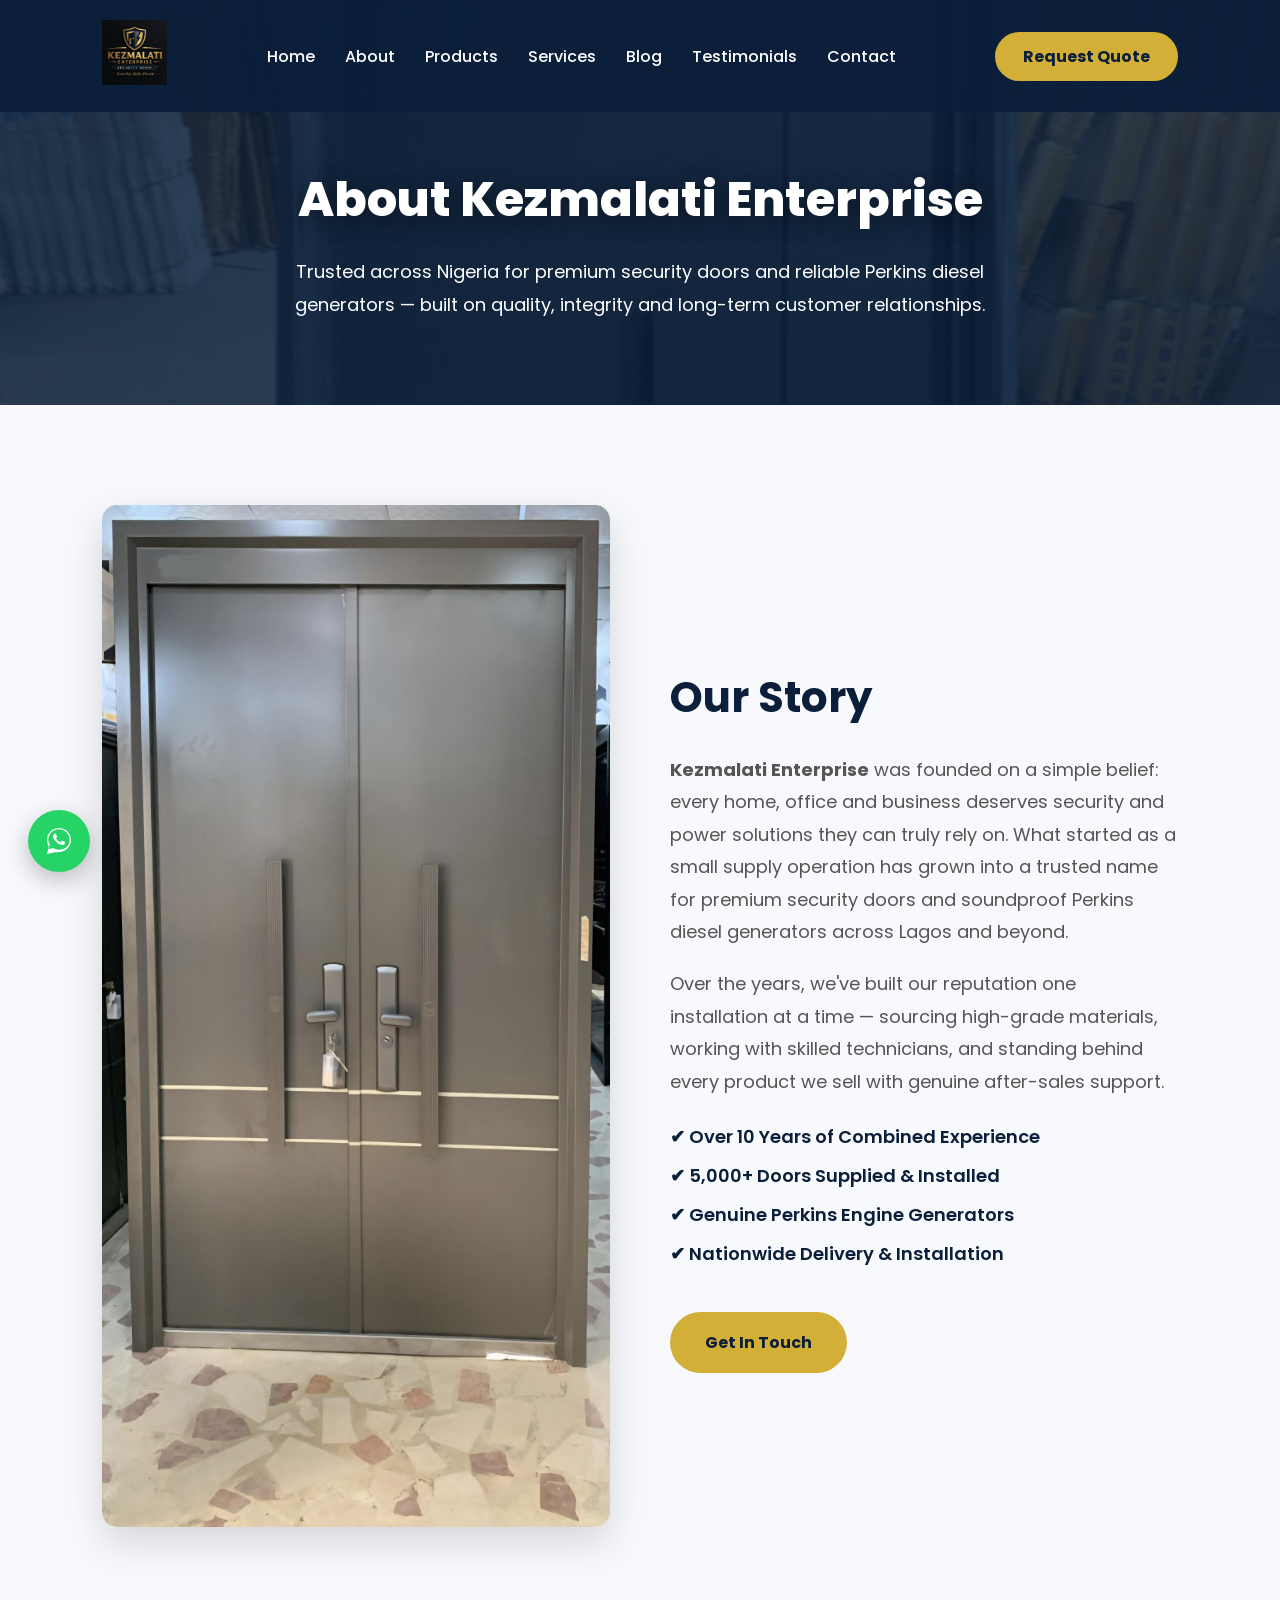
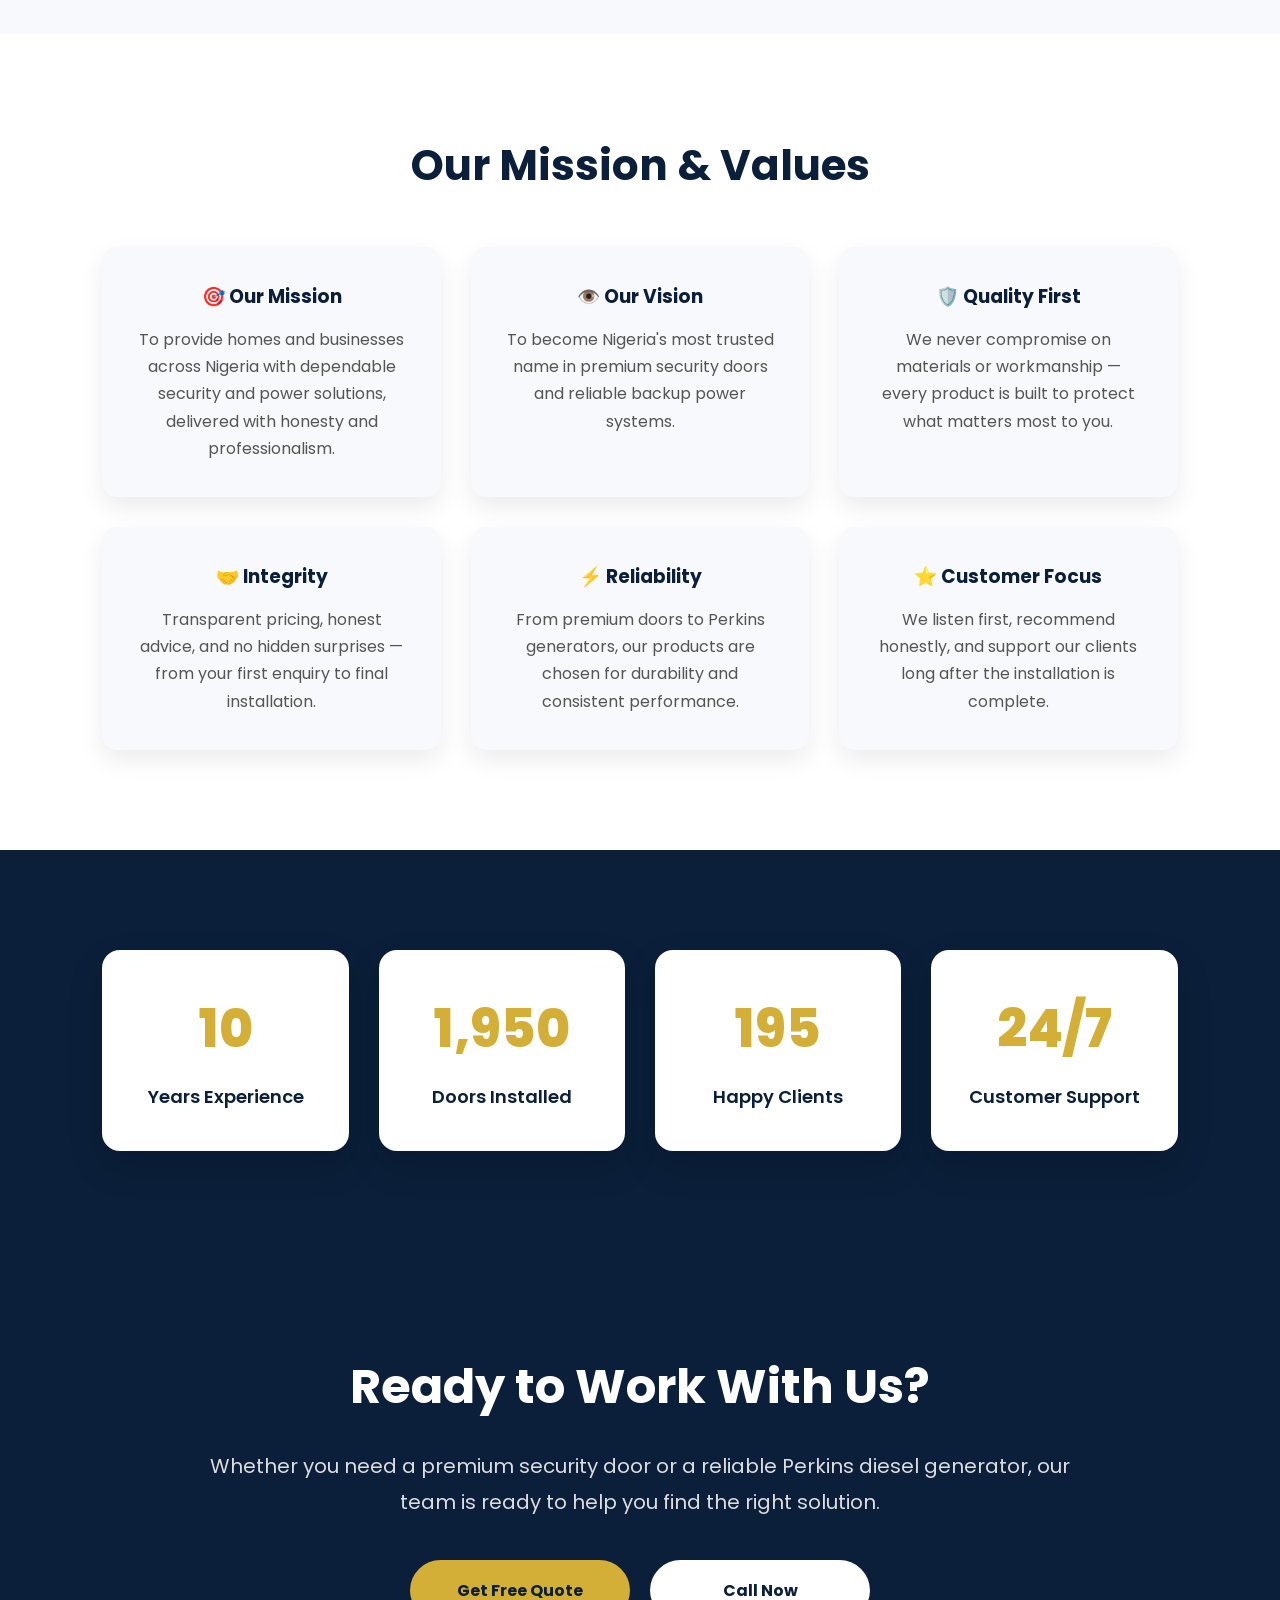
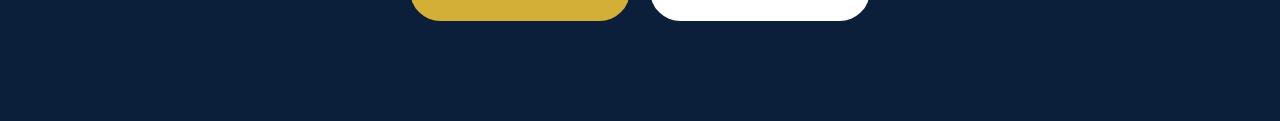
==== commit 1f745c20: "git commit -m "Fix sitemap URLs and enhance on-page SEO metadata"" ====
--- a/about.html
+++ b/about.html
@@ -14,17 +14,16 @@
 
   gtag('config', 'G-0LH8WKZGC8');
 </script>
-
-<title>About Us | Kezmalati Enterprise – Security Doors & Perkins Generators</title>
-
-<meta name="description" content="Learn about Kezmalati Enterprise — trusted supplier and installer of premium security doors, armored doors and soundproof Perkins diesel generators across Lagos, Nigeria.">
+<title>About Kezmalati Enterprise | Leading Security Door Company in Nigeria</title>
+
+<meta name="description" content="Learn about Kezmalati Enterprise, a trusted supplier of premium security doors, soundproof doors and Perkins generators serving homes and businesses across Nigeria.">
 
 <meta name="keywords" content="about Kezmalati Enterprise, security doors company Lagos, Perkins generator supplier Nigeria">
 
 <meta name="author" content="Kezmalati Enterprise">
 <meta name="robots" content="index, follow">
 
-<link rel="canonical" href="https://kzmalat.github.io/kezma-main/about.html">
+<link rel="canonical" href="https://kezmalati.com/about.html">
 
 <meta property="og:type" content="website">
 <meta property="og:title" content="About Us | Kezmalati Enterprise">
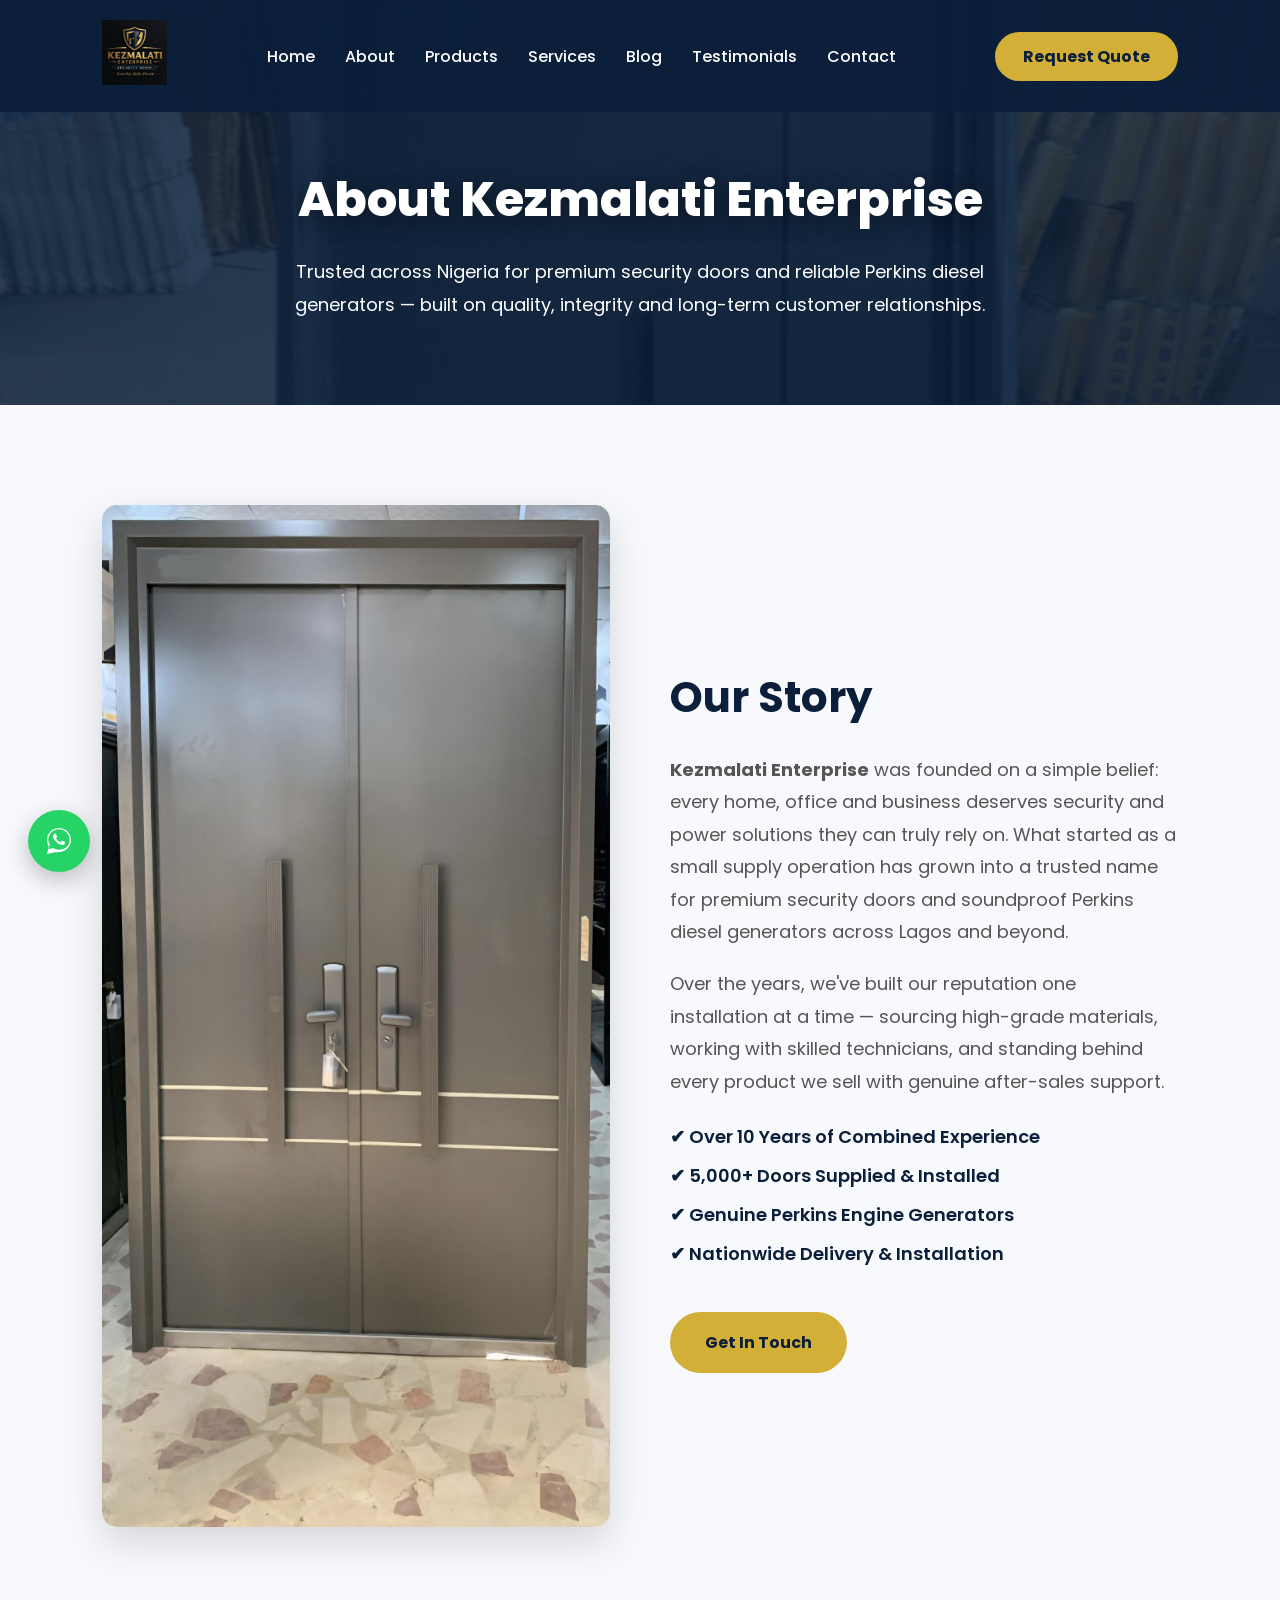
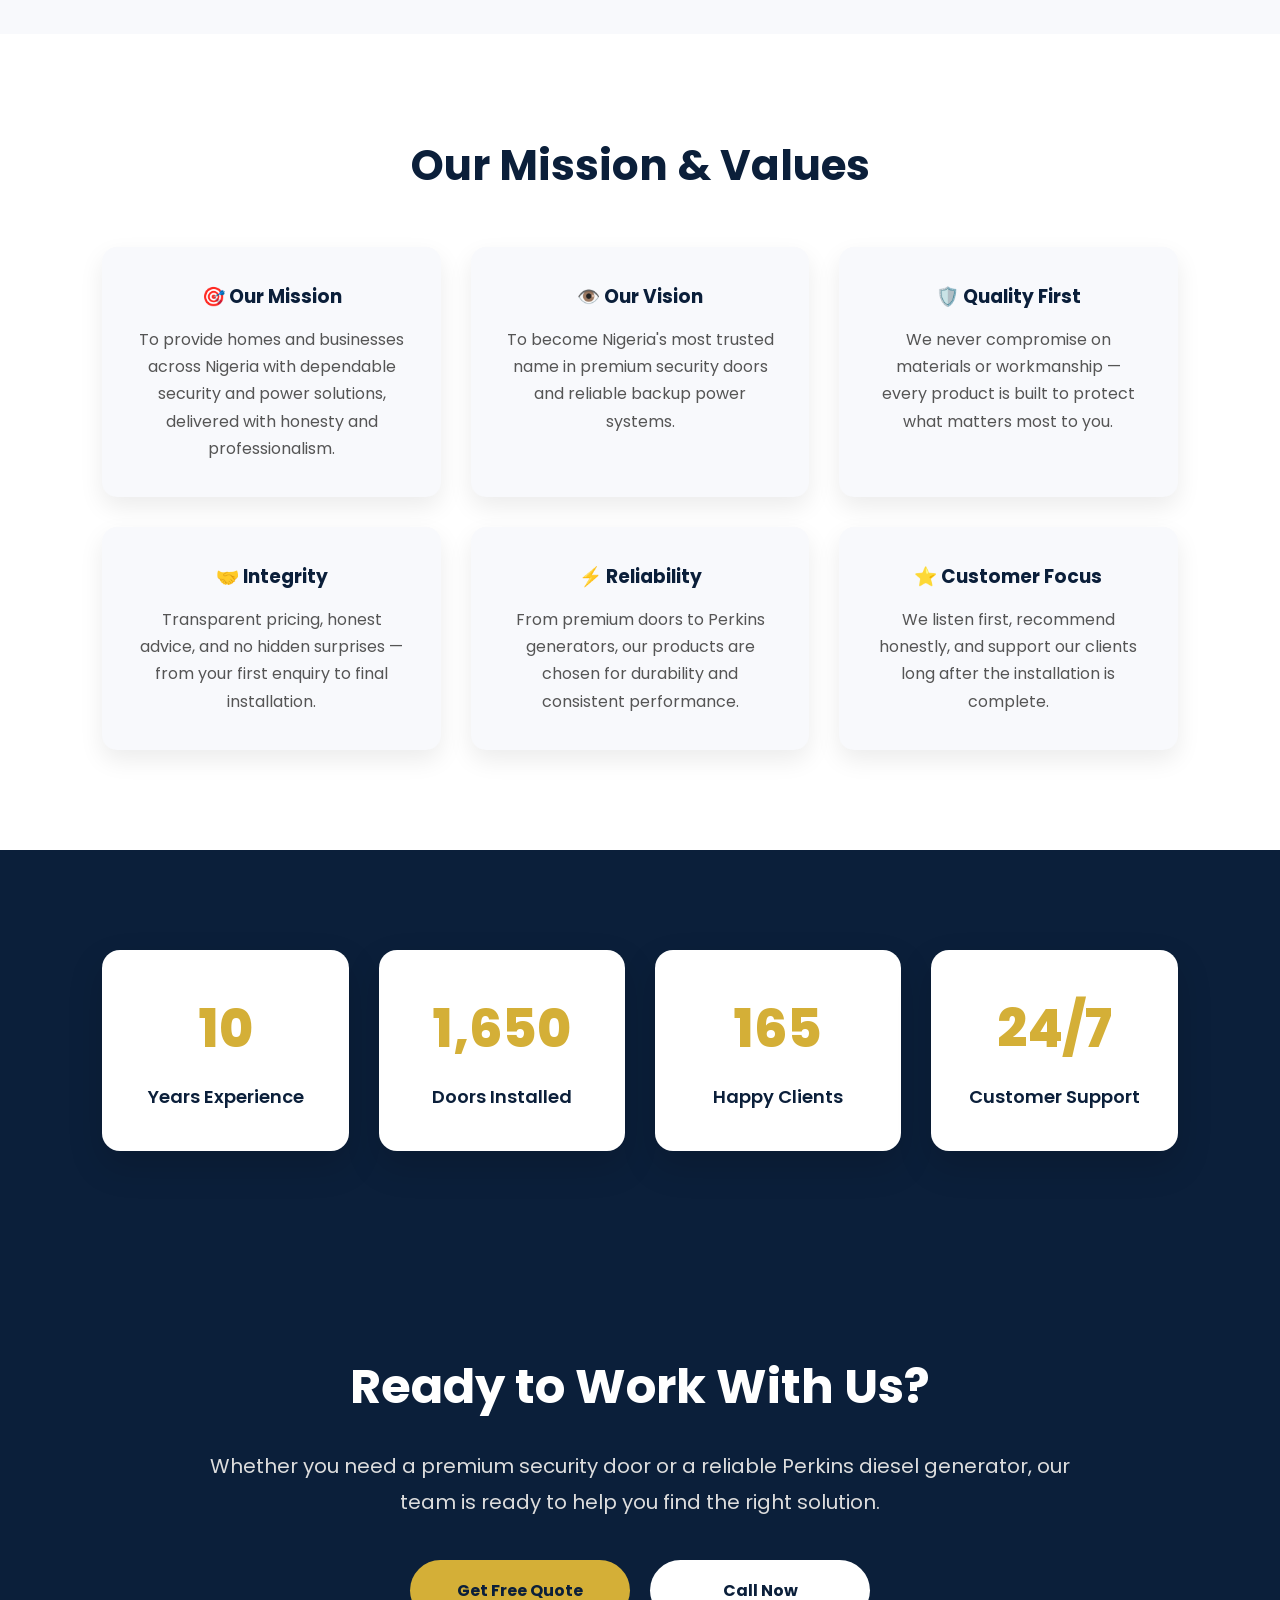
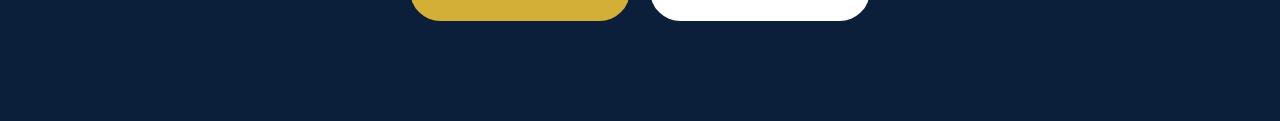
==== commit 2ea17b21: "Update Google Analytics tracking ID across all pages" ====
--- a/about.html
+++ b/about.html
@@ -45,12 +45,12 @@
 <link rel="preconnect" href="https://fonts.gstatic.com" crossorigin>
 <link href="https://fonts.googleapis.com/css2?family=Poppins:wght@300;400;500;600;700;800&display=swap" rel="stylesheet">
 
-<script async src="https://www.googletagmanager.com/gtag/js?id=G-X28613F987"></script>
+<script async src="https://www.googletagmanager.com/gtag/js?id=G-0LH8WKZGC8"></script>
 <script>
   window.dataLayer = window.dataLayer || [];
   function gtag(){dataLayer.push(arguments);}
   gtag('js', new Date());
-  gtag('config', 'G-X28613F987');
+  gtag('config', 'G-0LH8WKZGC8');
 </script>
 
 </head>
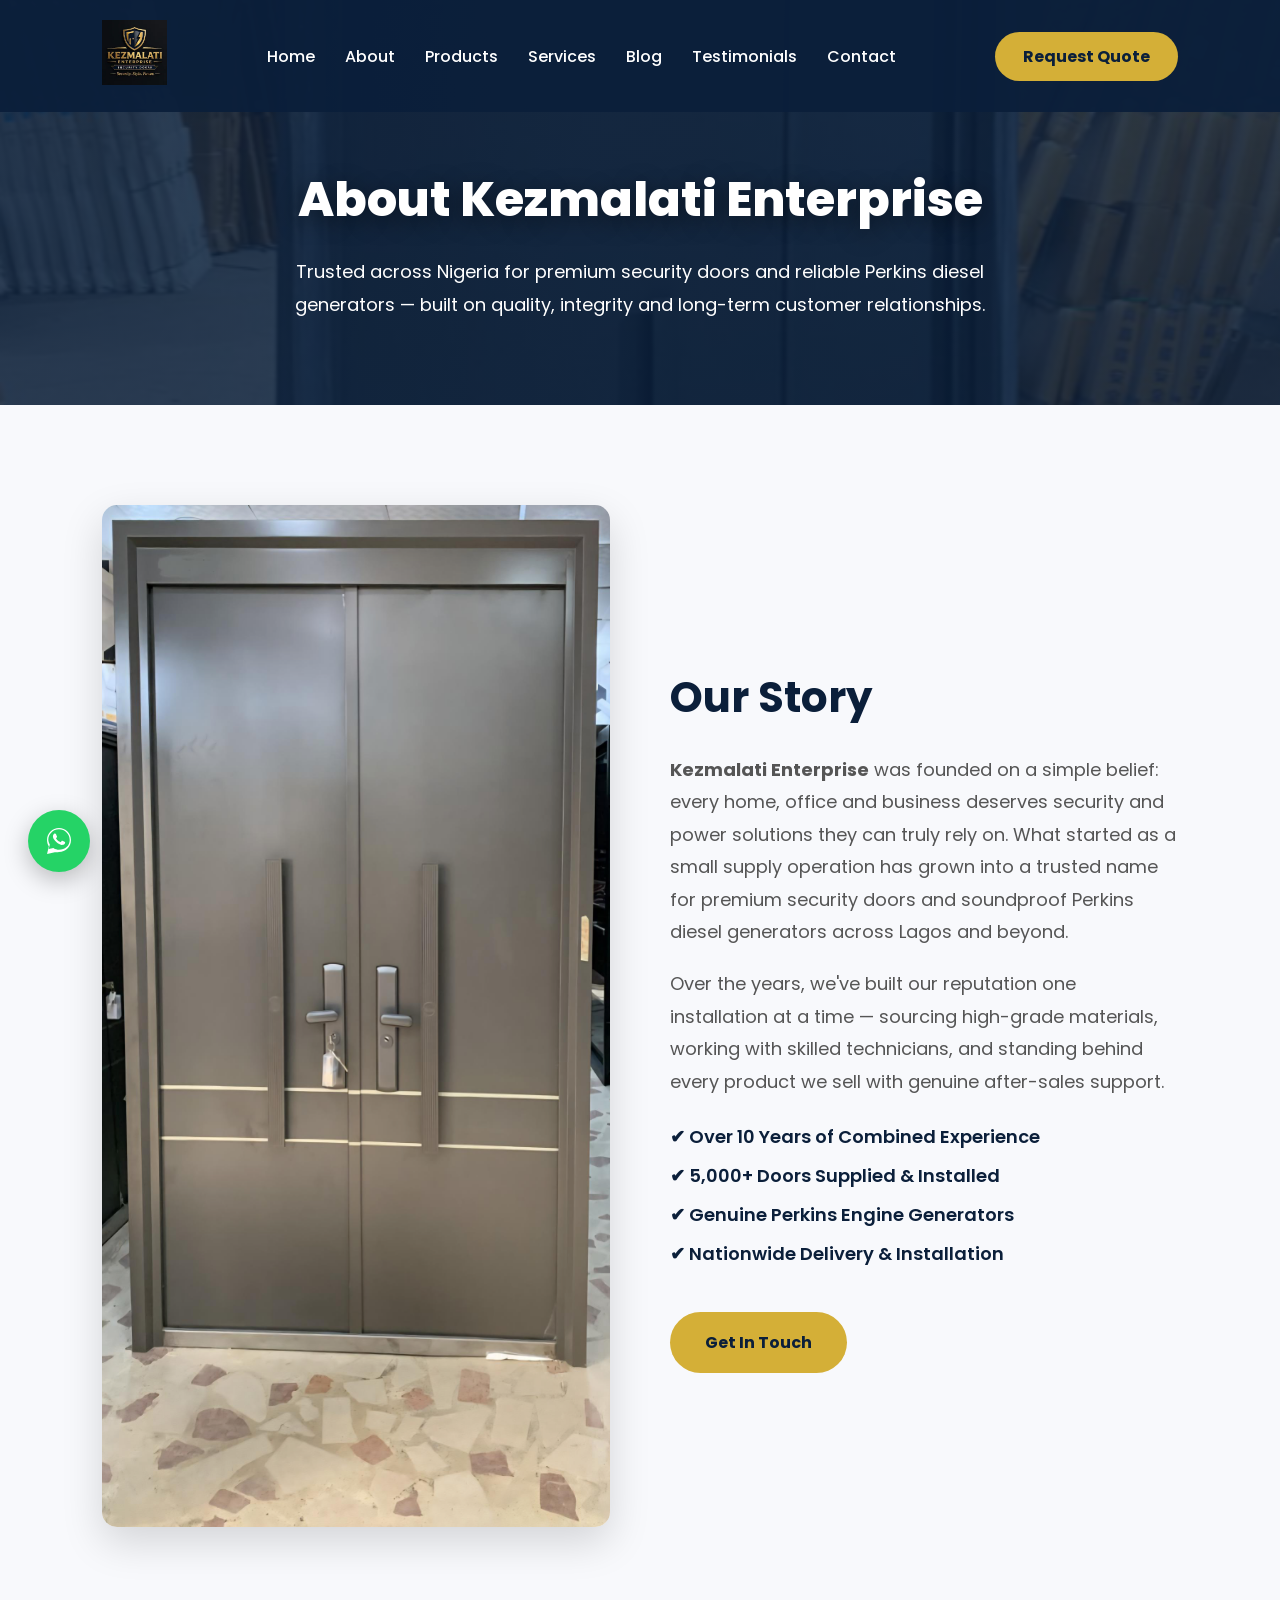
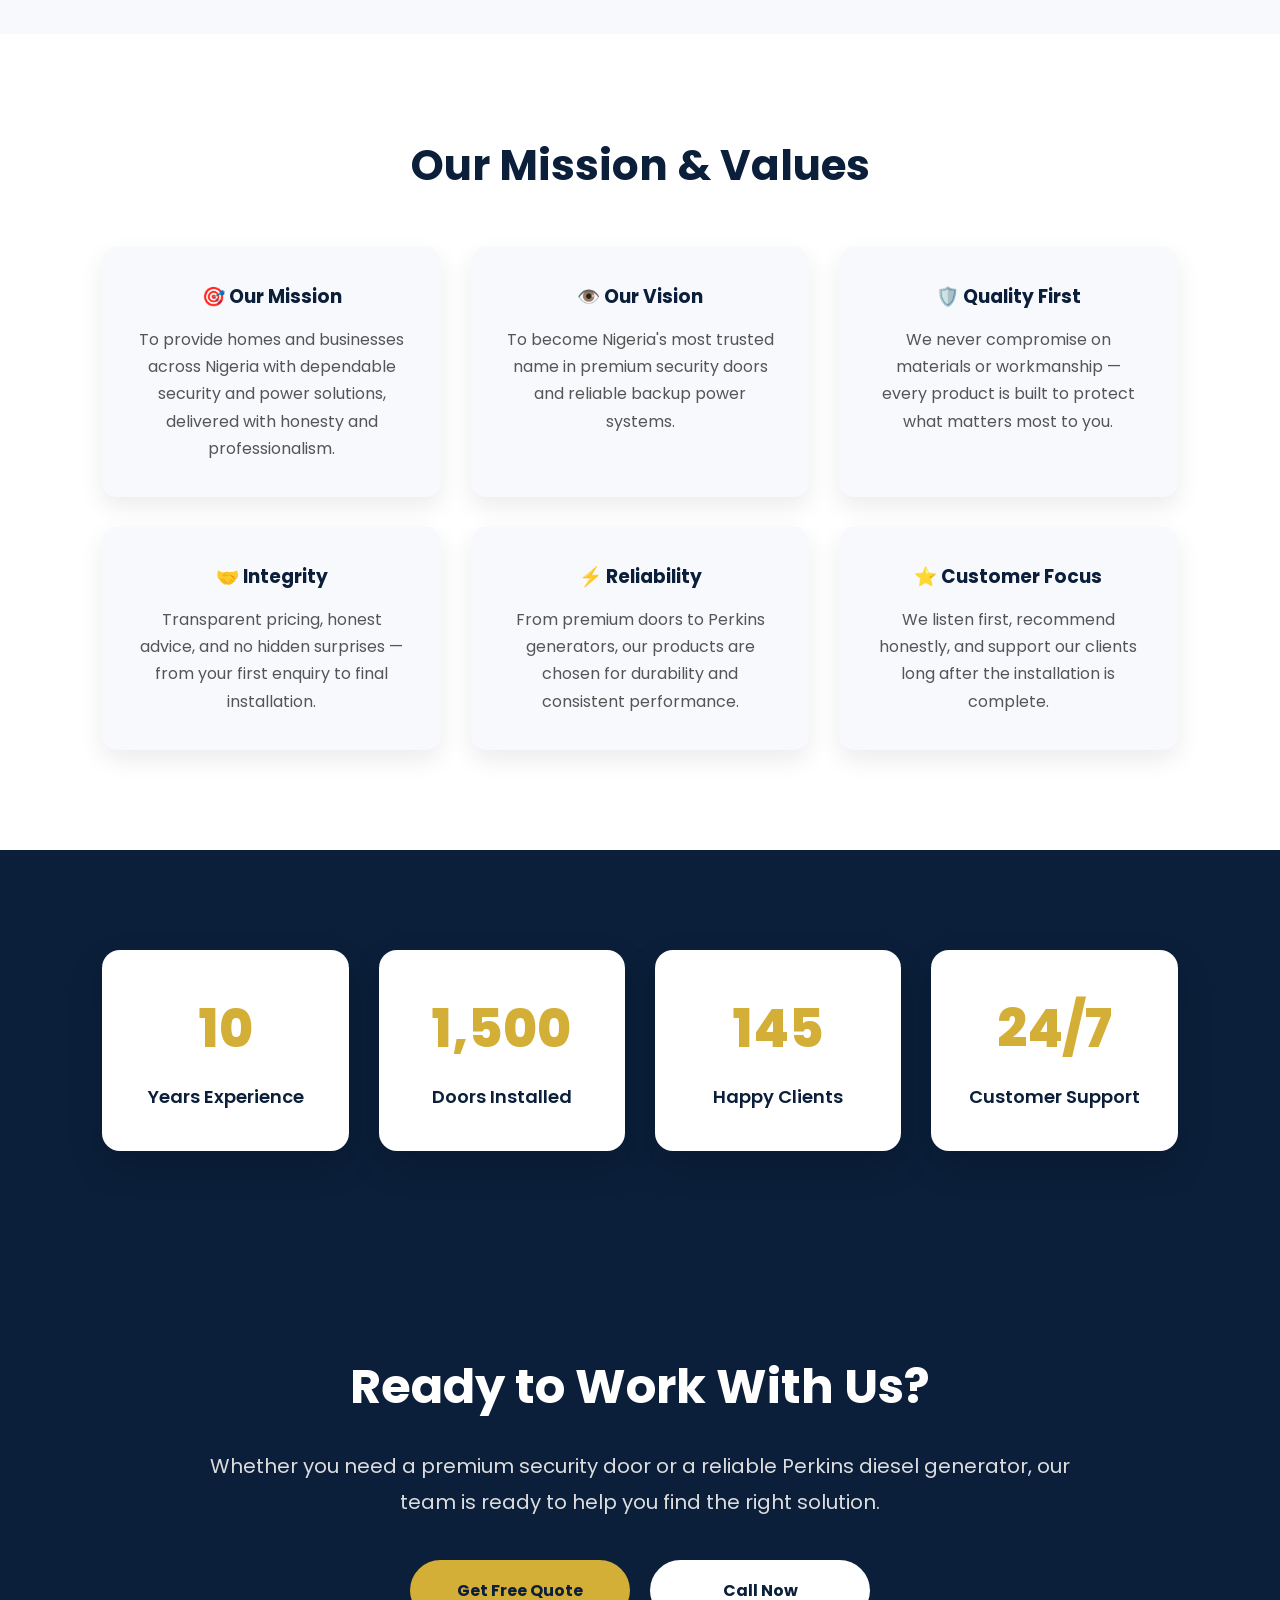
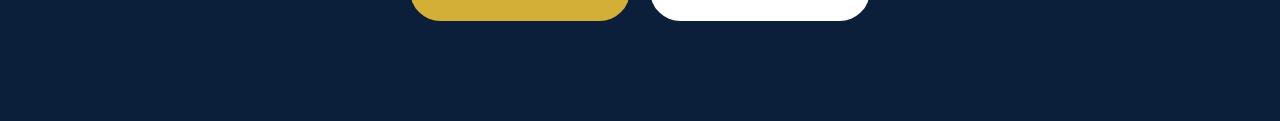
==== commit 1cb5b615: "Replace logo.png references with logo.webp" ====
--- a/about.html
+++ b/about.html
@@ -61,7 +61,7 @@
 <nav class="navbar">
 
 <div class="logo">
-<a href="index.html"><img src="images/logo.png" alt="Kezmalati Enterprise Logo"></a>
+<a href="index.html"><img src="images/logo.webp" alt="Kezmalati Enterprise Logo"></a>
 </div>
 
 <ul class="nav-links" id="navLinks">
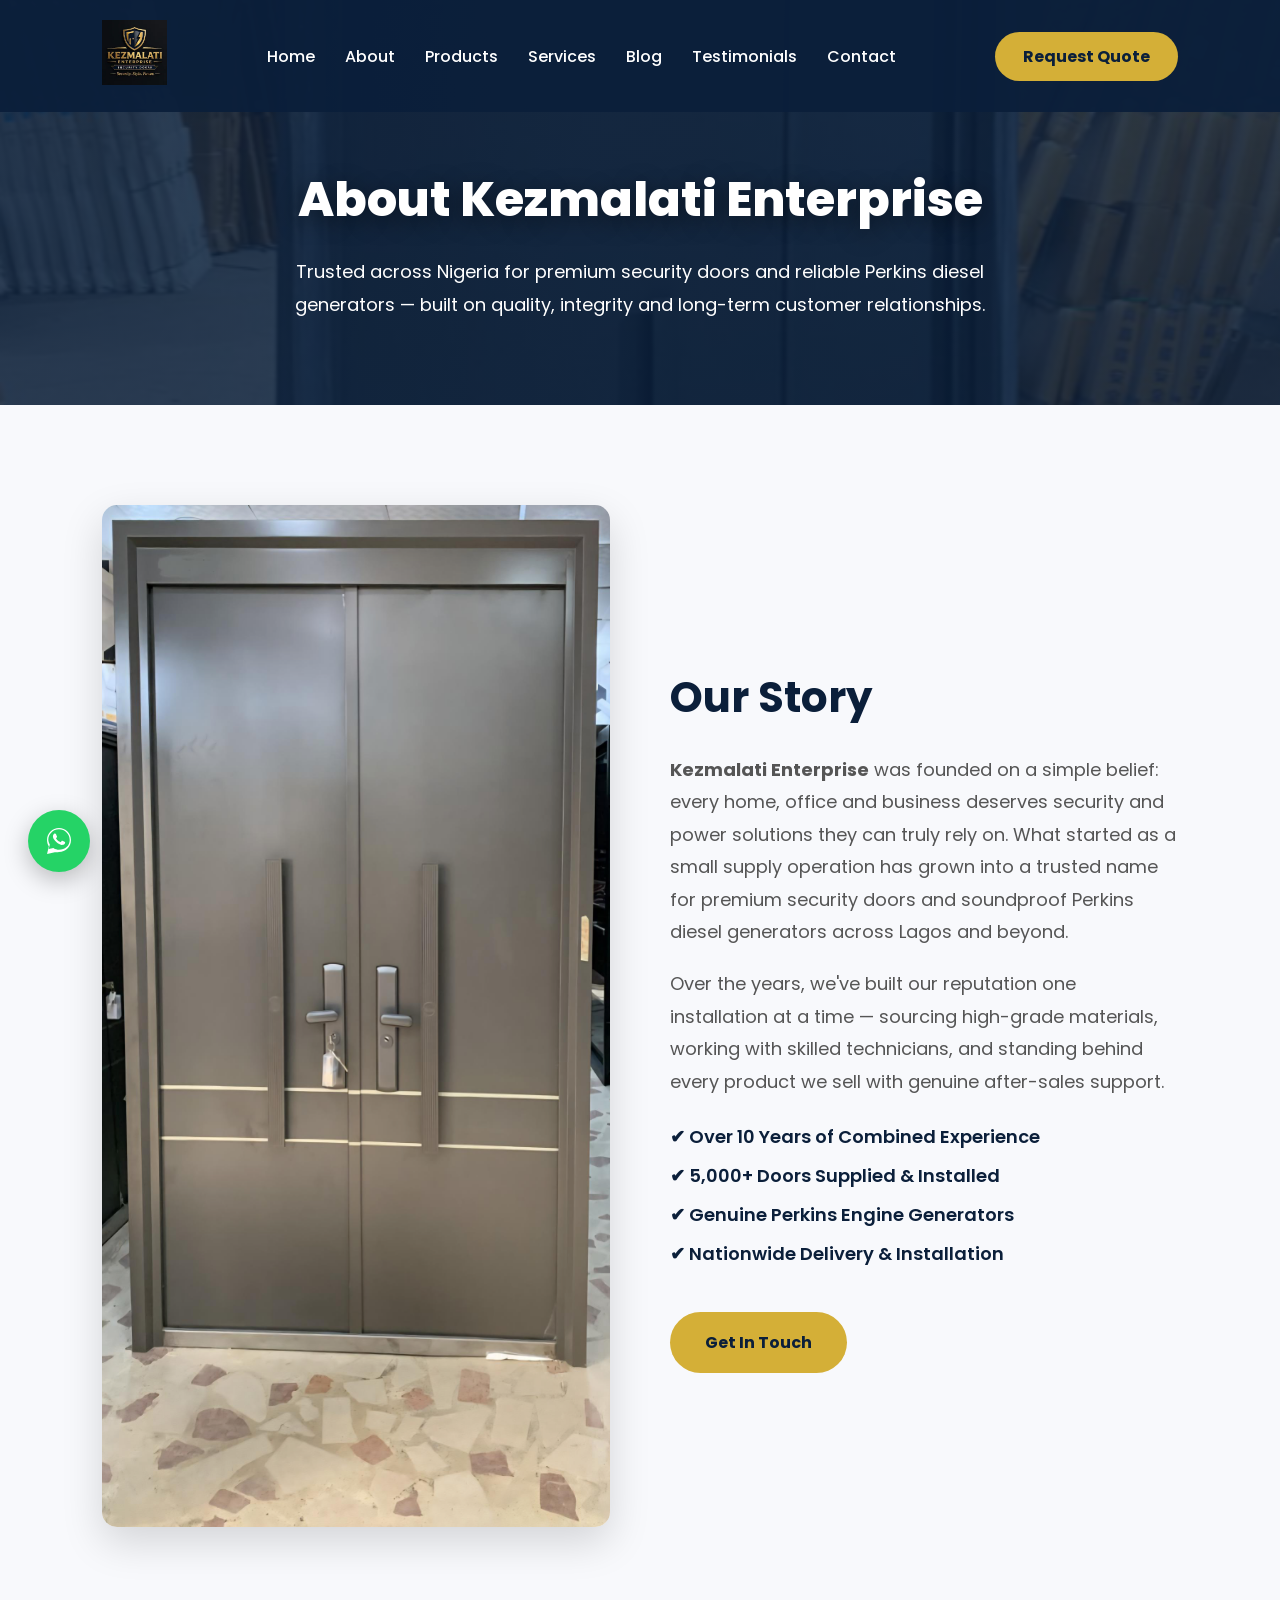
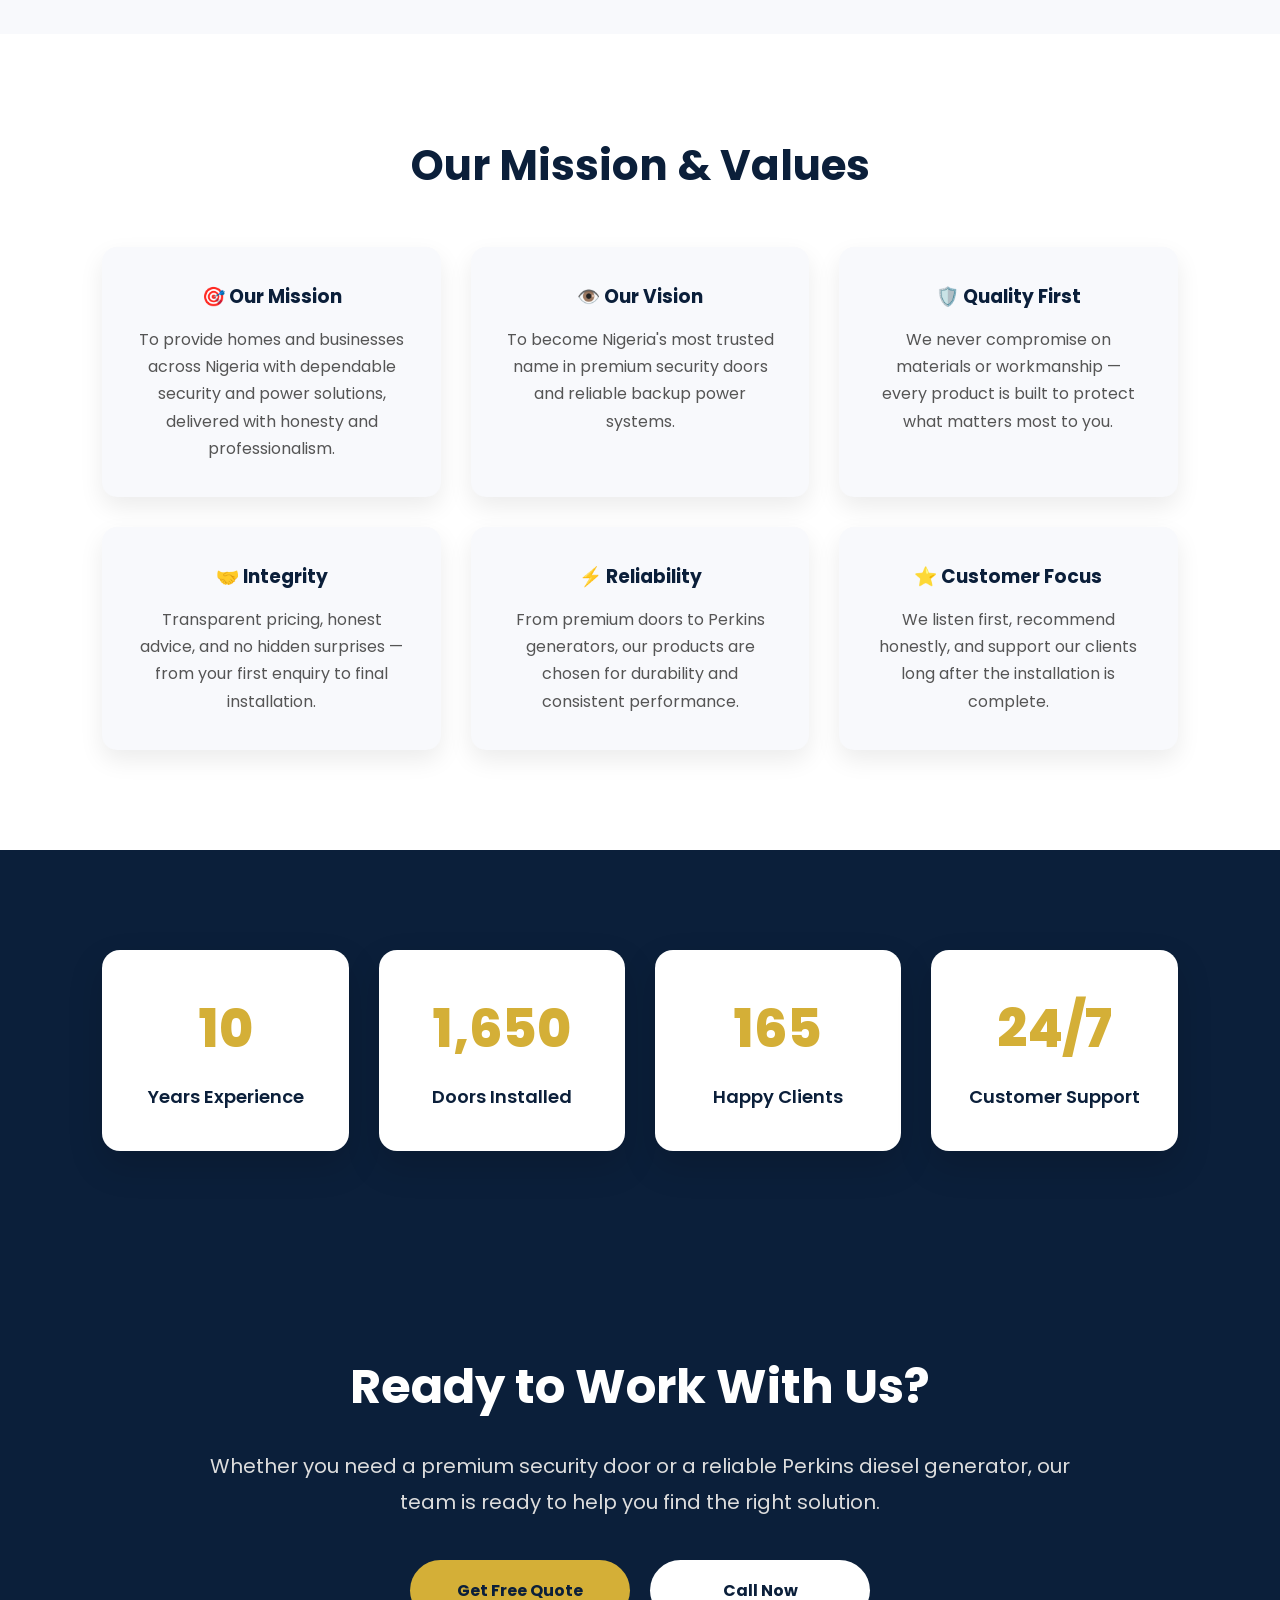
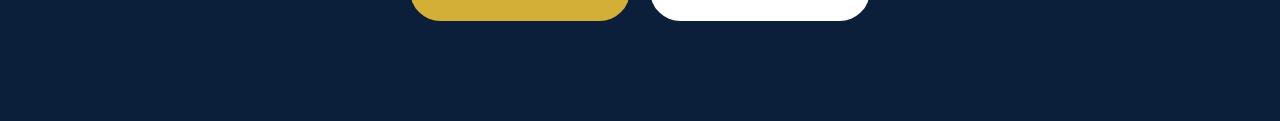
==== commit 04cf4811: "Fix canonical and Open Graph URLs for SEO" ====
--- a/about.html
+++ b/about.html
@@ -29,7 +29,8 @@
 <meta property="og:title" content="About Us | Kezmalati Enterprise">
 <meta property="og:description" content="Trusted supplier and installer of premium security doors and soundproof Perkins diesel generators across Nigeria.">
 <meta property="og:image" content="https://kzmalat.github.io/kezma-main/images/logo.png">
-<meta property="og:url" content="https://kzmalat.github.io/kezma-main/about.html">
+<meta property="og:url" content="https://kezmalati.com/about.html">
+                                 
 <meta property="og:site_name" content="Kezmalati Enterprise">
 
 <meta name="twitter:card" content="summary_large_image">
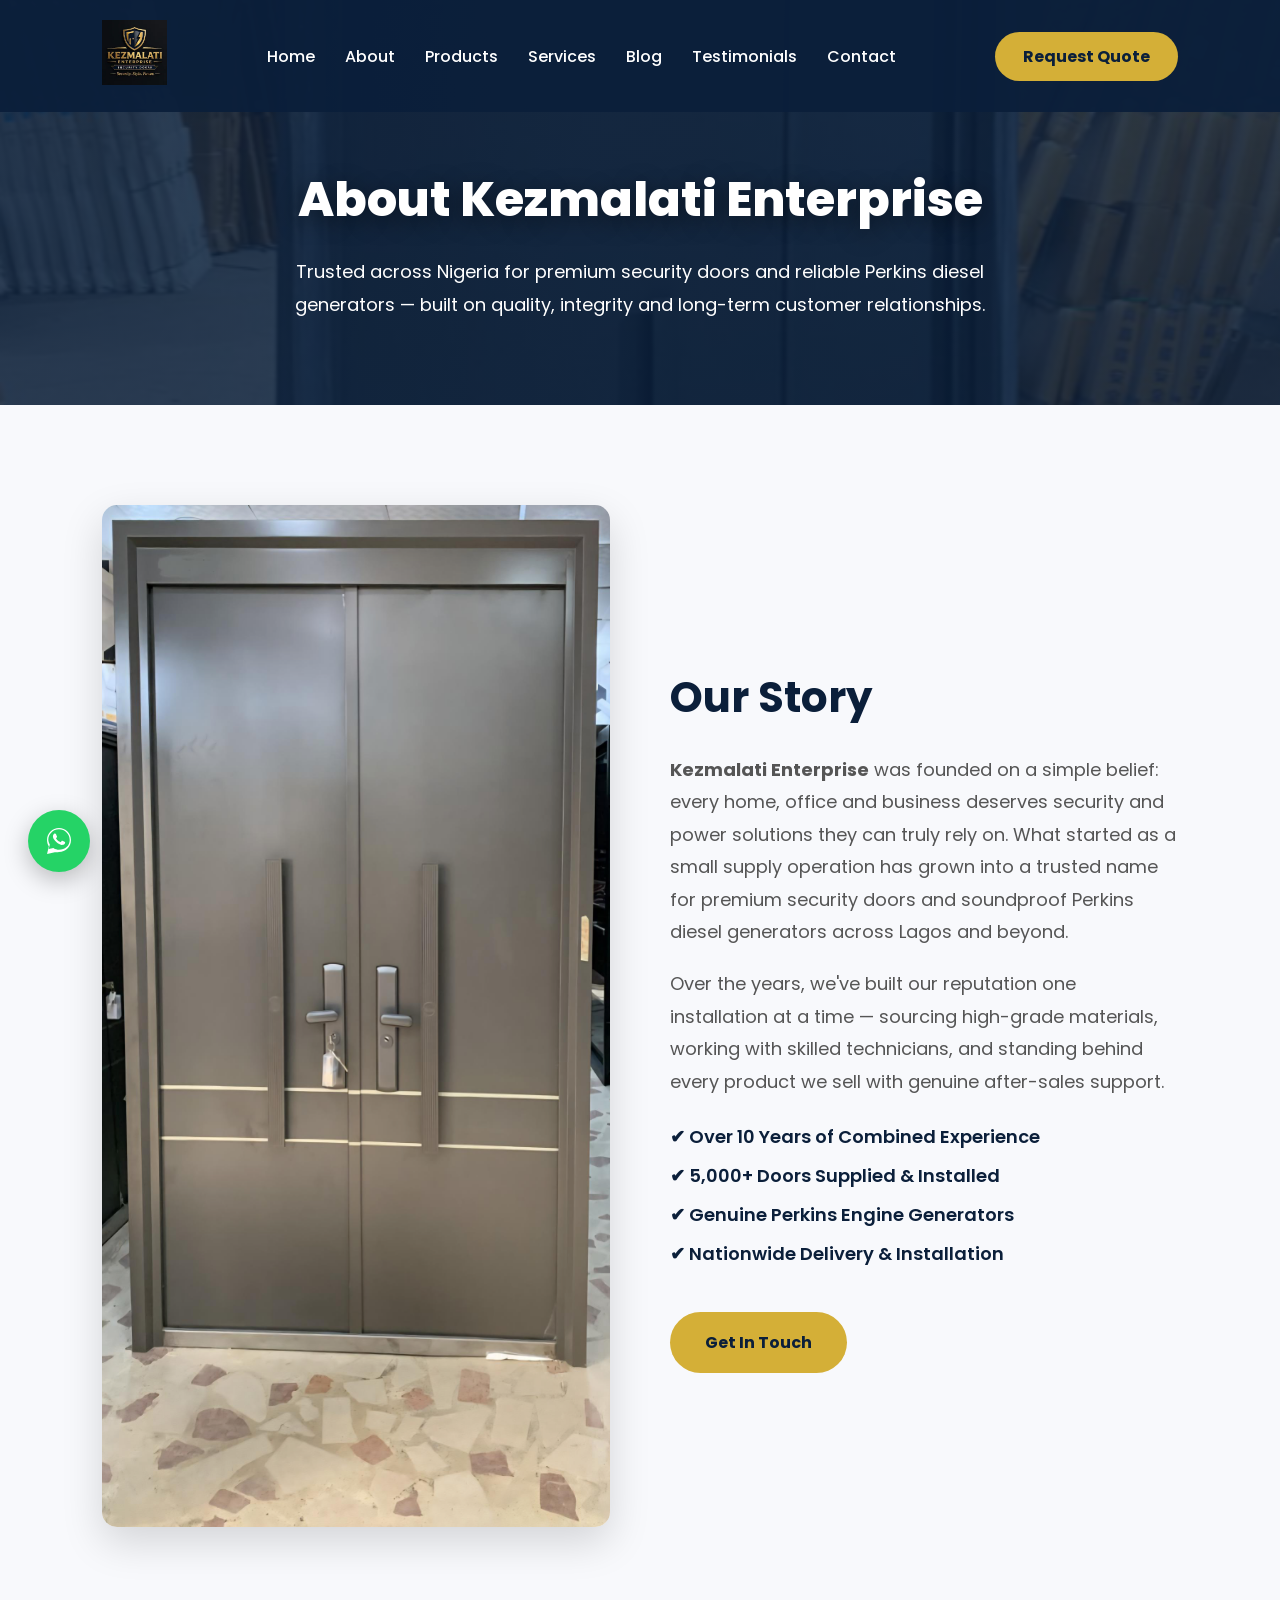
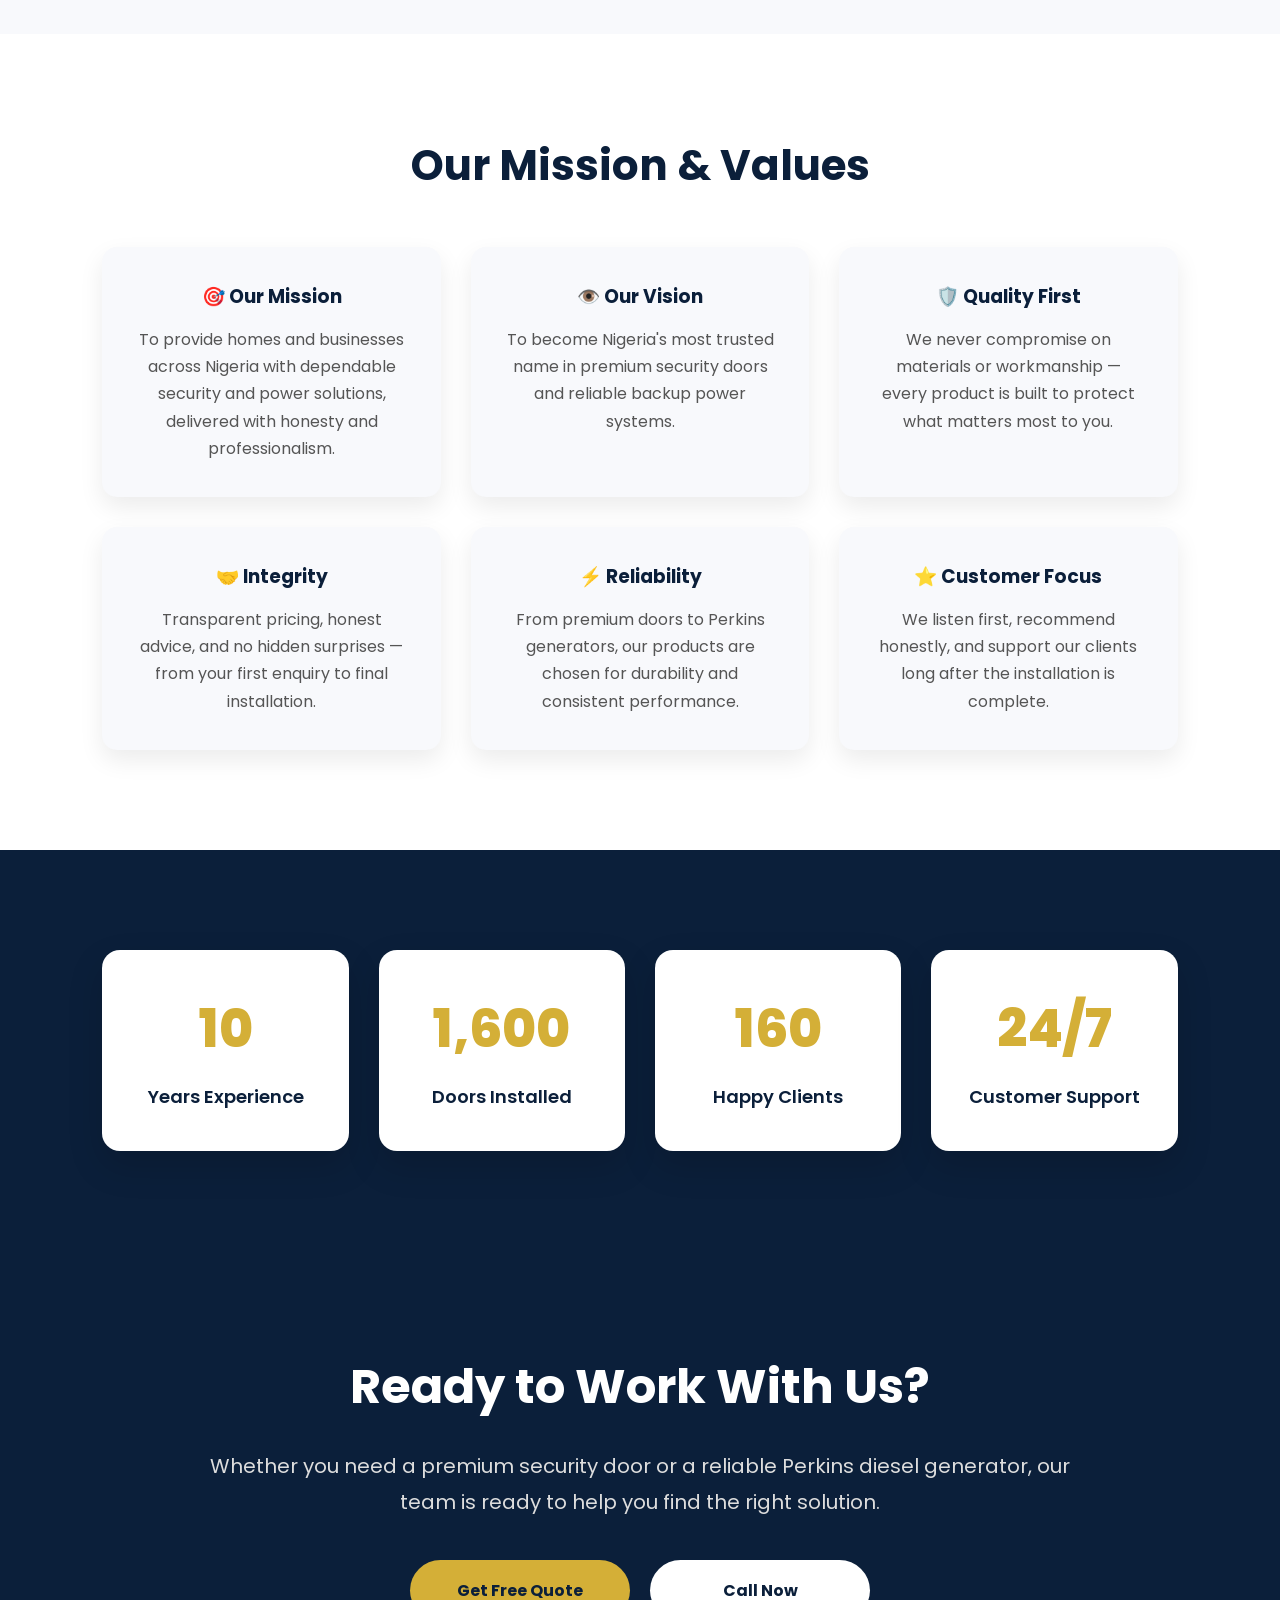
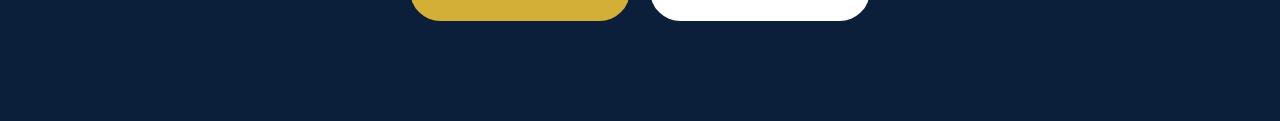
==== commit 97e009f1: "git add index.html about.html products.html services.html gallery.html contact.html blog.html git co" ====
--- a/about.html
+++ b/about.html
@@ -83,6 +83,7 @@
 </button>
 </nav>
 </header>
+<main id="main-content"></main>
 
 <!-- ================= PAGE HEADER ================= -->
 
@@ -224,6 +225,7 @@
 </a>
 
 <button id="backToTop" aria-label="Back to top">↑</button>
+</main>
 
 </body>
 </html>
--- a/css/style.css
+++ b/css/style.css
@@ -842,38 +842,72 @@
 
 /* ================= FLOATING WHATSAPP BUTTON ================= */
 
-.whatsapp-float{
-    position:fixed;
-    bottom:28px;
-    left:28px;
-    width:62px;
-    height:62px;
-    background:#25D366;
-    border-radius:50%;
-    display:flex;
-    align-items:center;
-    justify-content:center;
-    box-shadow:0 8px 25px rgba(0,0,0,.25);
-    z-index:9999;
-    animation:pulse 2.5s infinite;
-    transition:.3s;
-}
-
-.whatsapp-float:hover{
-    transform:scale(1.08);
-    box-shadow:0 12px 35px rgba(0,0,0,.35);
-}
-
-.whatsapp-float svg{
-    width:32px;
-    height:32px;
-    fill:#ffffff;
-}
-
-@keyframes pulse{
-    0%{ box-shadow:0 8px 25px rgba(0,0,0,.25), 0 0 0 0 rgba(37,211,102,.6); }
-    70%{ box-shadow:0 8px 25px rgba(0,0,0,.25), 0 0 0 18px rgba(37,211,102,0); }
-    100%{ box-shadow:0 8px 25px rgba(0,0,0,.25), 0 0 0 0 rgba(37,211,102,0); }
+.whatsapp-float {
+    position: fixed;
+    bottom: 28px;
+    left: 28px;
+    width: 62px;
+    height: 62px;
+    background: #25D366;
+    border-radius: 50%;
+    display: flex;
+    align-items: center;
+    justify-content: center;
+    box-shadow: 0 8px 25px rgba(0, 0, 0, .25);
+    z-index: 9999;
+    animation: whatsappFloat 2.5s ease-in-out infinite;
+    transition: transform .3s;
+}
+
+.whatsapp-float::after {
+    content: "";
+    position: absolute;
+    inset: 0;
+    border-radius: 50%;
+    border: 2px solid rgba(37, 211, 102, .6);
+    opacity: 0;
+    pointer-events: none;
+    animation: whatsappPulse 2.5s ease-out infinite;
+}
+
+.whatsapp-float:hover {
+    transform: scale(1.08);
+    box-shadow: 0 12px 35px rgba(0, 0, 0, .35);
+}
+
+.whatsapp-float svg {
+    width: 32px;
+    height: 32px;
+    fill: #ffffff;
+    position: relative;
+    z-index: 1;
+}
+
+@keyframes whatsappFloat {
+    0%, 100% {
+        transform: translateY(0);
+    }
+
+    50% {
+        transform: translateY(-2px);
+    }
+}
+
+@keyframes whatsappPulse {
+    0% {
+        opacity: .6;
+        transform: scale(1);
+    }
+
+    70% {
+        opacity: 0;
+        transform: scale(1.35);
+    }
+
+    100% {
+        opacity: 0;
+        transform: scale(1.35);
+    }
 }
 
 @media(max-width:768px){
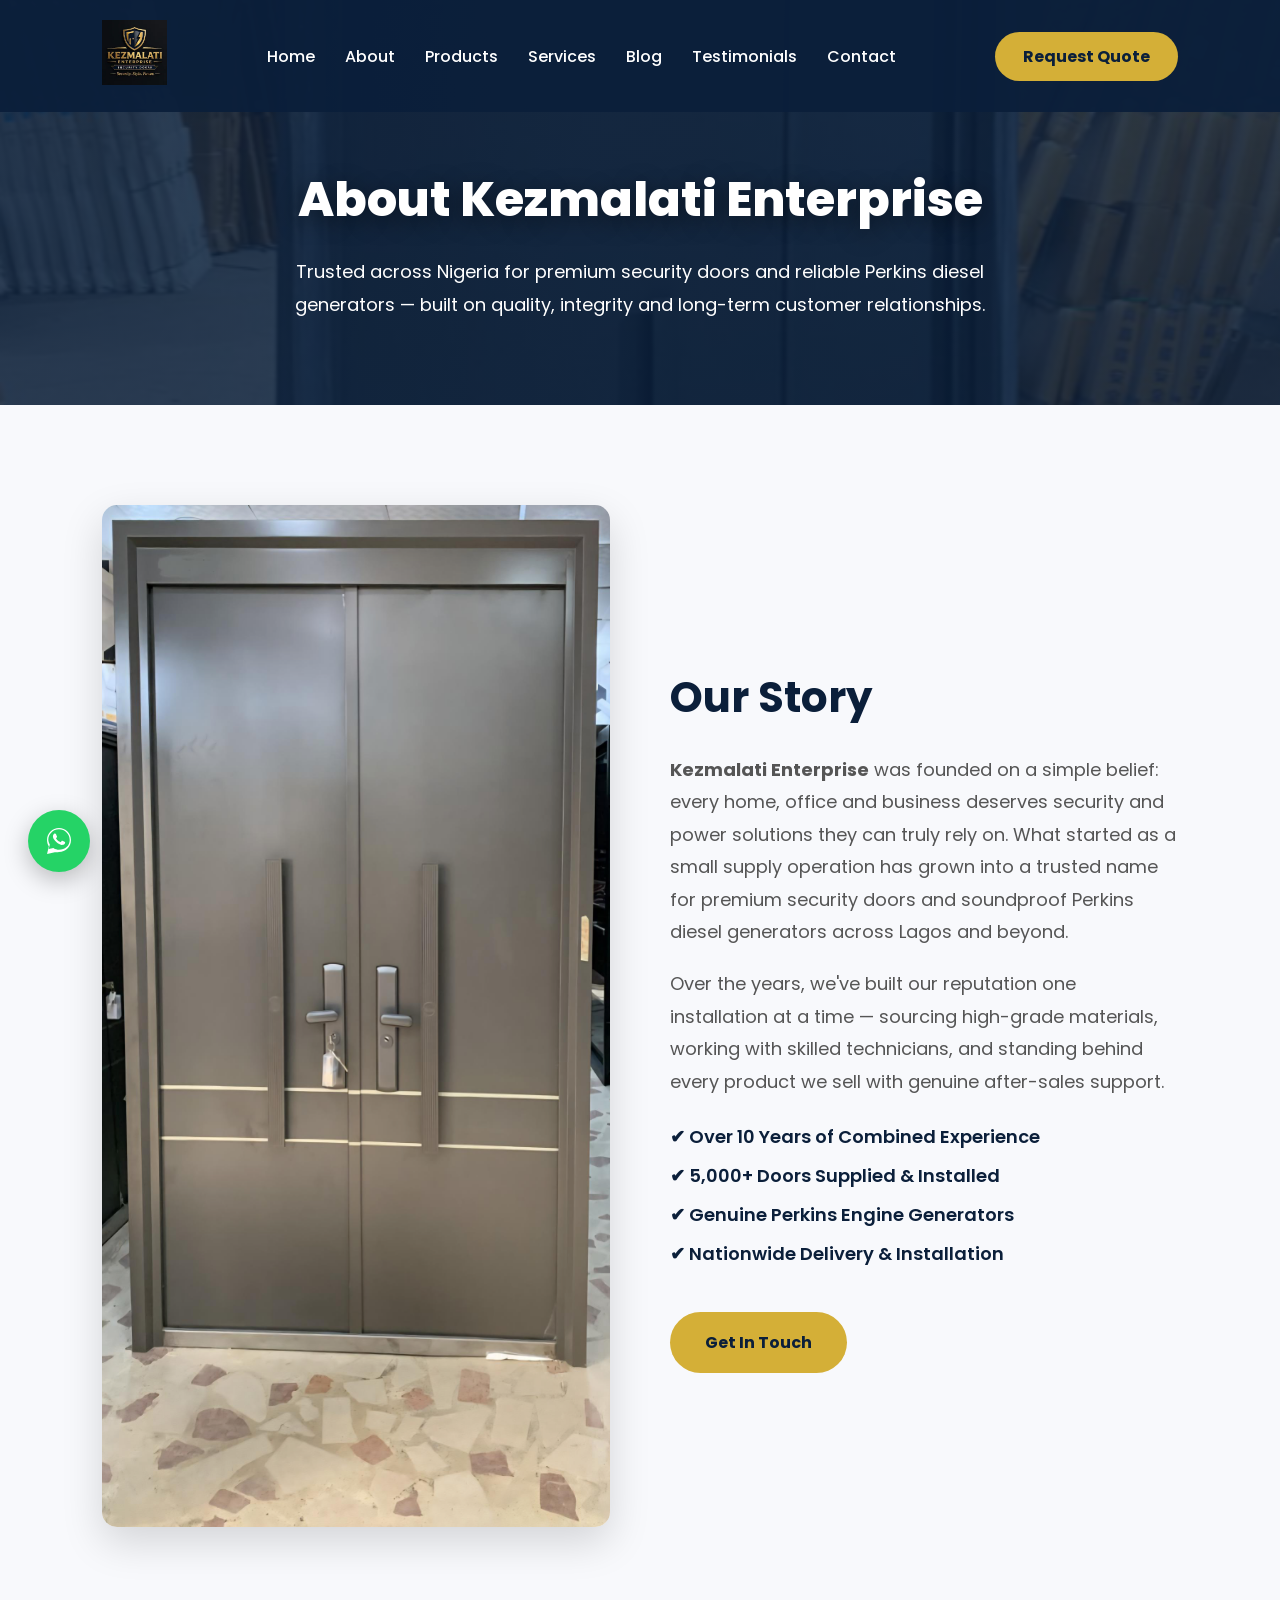
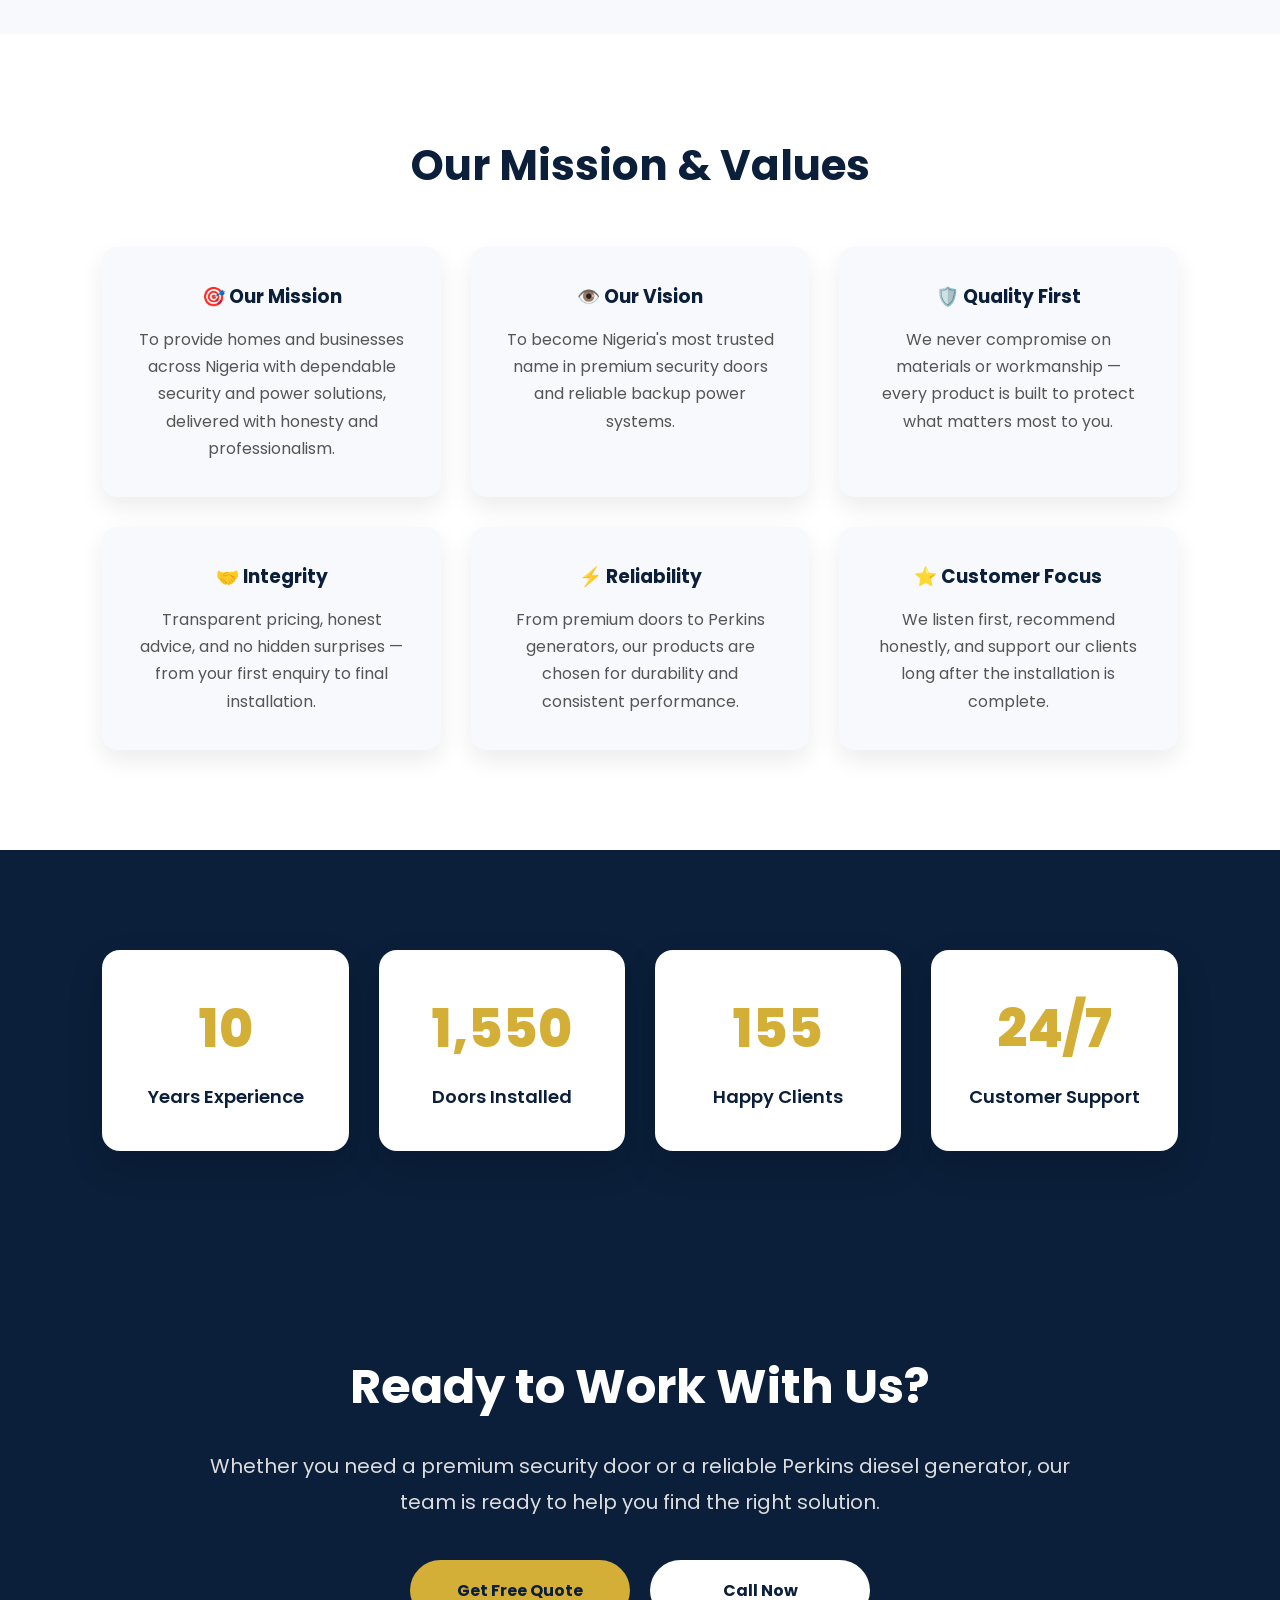
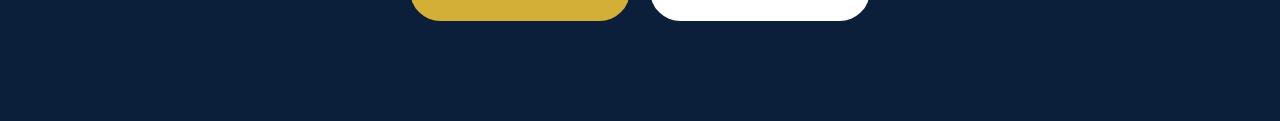
==== commit 784efb2f: "Improve SEO metadata and standardize canonical domains - Verify canonical URLs across website pages " ====
--- a/about.html
+++ b/about.html
@@ -28,7 +28,7 @@
 <meta property="og:type" content="website">
 <meta property="og:title" content="About Us | Kezmalati Enterprise">
 <meta property="og:description" content="Trusted supplier and installer of premium security doors and soundproof Perkins diesel generators across Nigeria.">
-<meta property="og:image" content="https://kzmalat.github.io/kezma-main/images/logo.png">
+<meta property="og:image" content="https://kezmalati.com/images/logo.webp">
 <meta property="og:url" content="https://kezmalati.com/about.html">
                                  
 <meta property="og:site_name" content="Kezmalati Enterprise">
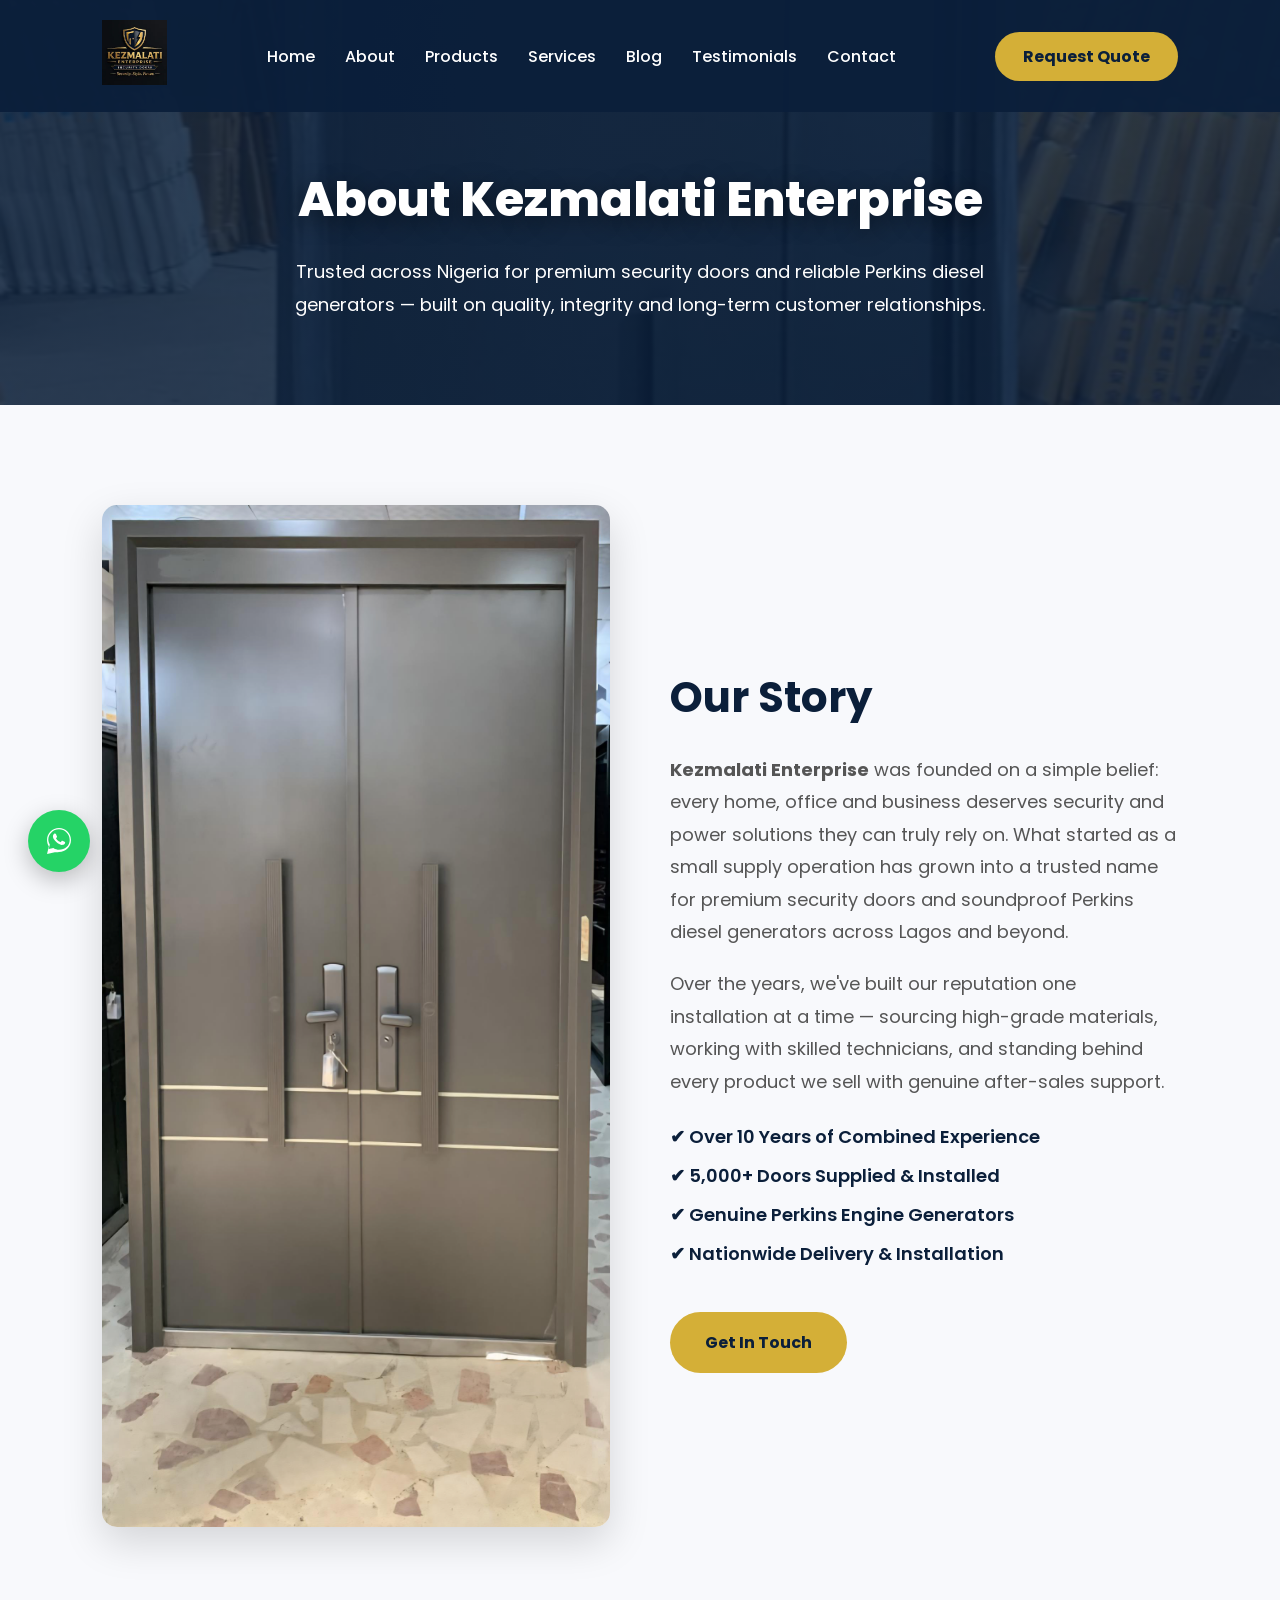
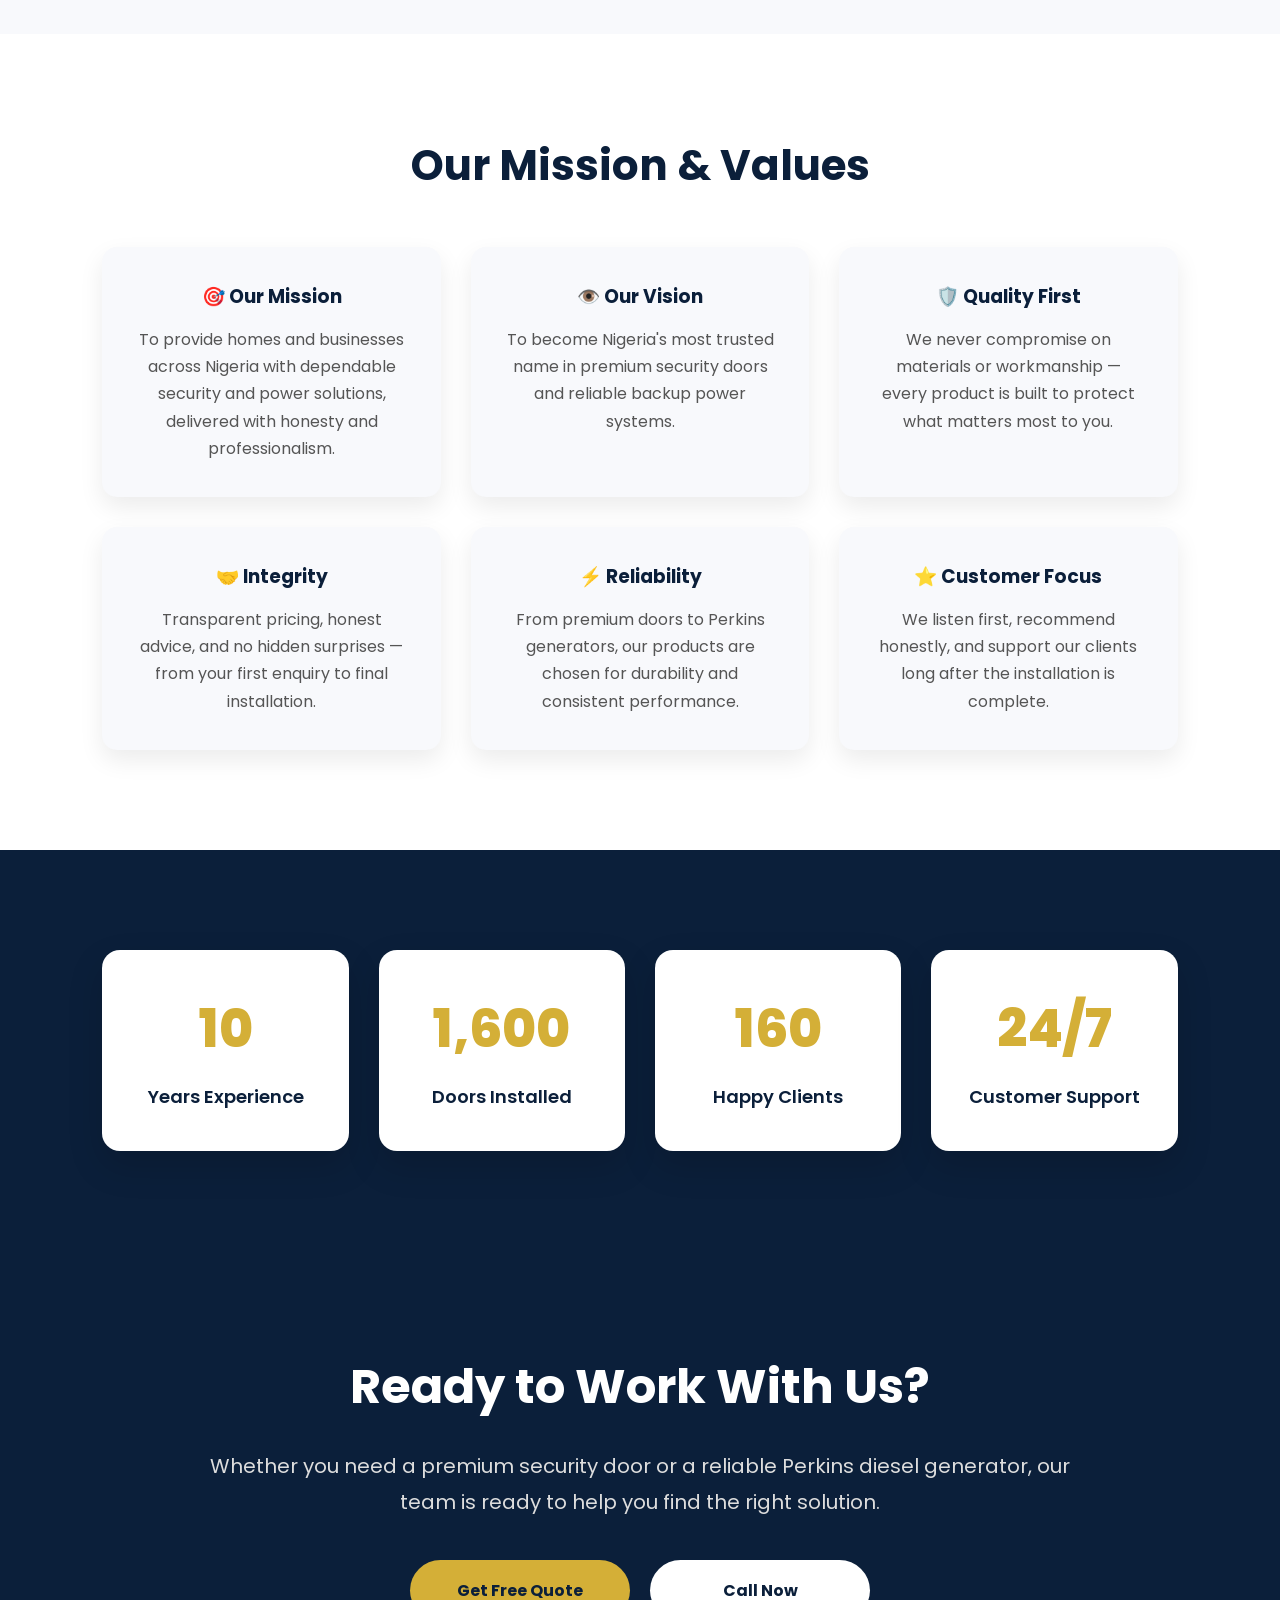
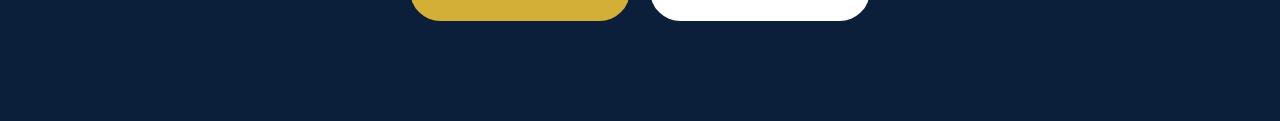
==== commit 6fb2738c: "Improve About page meta description for SEO" ====
--- a/about.html
+++ b/about.html
@@ -14,9 +14,10 @@
 
   gtag('config', 'G-0LH8WKZGC8');
 </script>
+
 <title>About Kezmalati Enterprise | Leading Security Door Company in Nigeria</title>
 
-<meta name="description" content="Learn about Kezmalati Enterprise, a trusted supplier of premium security doors, soundproof doors and Perkins generators serving homes and businesses across Nigeria.">
+<meta name="description" content="Discover Kezmalati Enterprise, a supplier of premium security doors, luxury and armoured doors, and Perkins diesel generators in Nigeria. We serve homes and businesses with nationwide delivery and professional installation.">
 
 <meta name="keywords" content="about Kezmalati Enterprise, security doors company Lagos, Perkins generator supplier Nigeria">
 
--- a/css/style.css
+++ b/css/style.css
@@ -130,6 +130,29 @@
 .btn-secondary:hover{
     transform:translateY(-4px);
 }
+
+.hero-installation {
+    margin-top: 18px;
+    text-align: center;
+}
+
+.hero-installation a {
+    display: inline-block;
+    padding: 15px 28px;
+    border: 2px solid #D4AF37;
+    border-radius: 50px;
+    background: #0B1F3A;
+    color: #FFFFFF;
+    text-decoration: none;
+    font-weight: 700;
+    transition: .3s;
+}
+
+.hero-installation a:hover {
+    background: #D4AF37;
+    color: #0B1F3A;
+}
+
 
 @media(max-width:900px){
 .hero{ padding:0 20px; }
